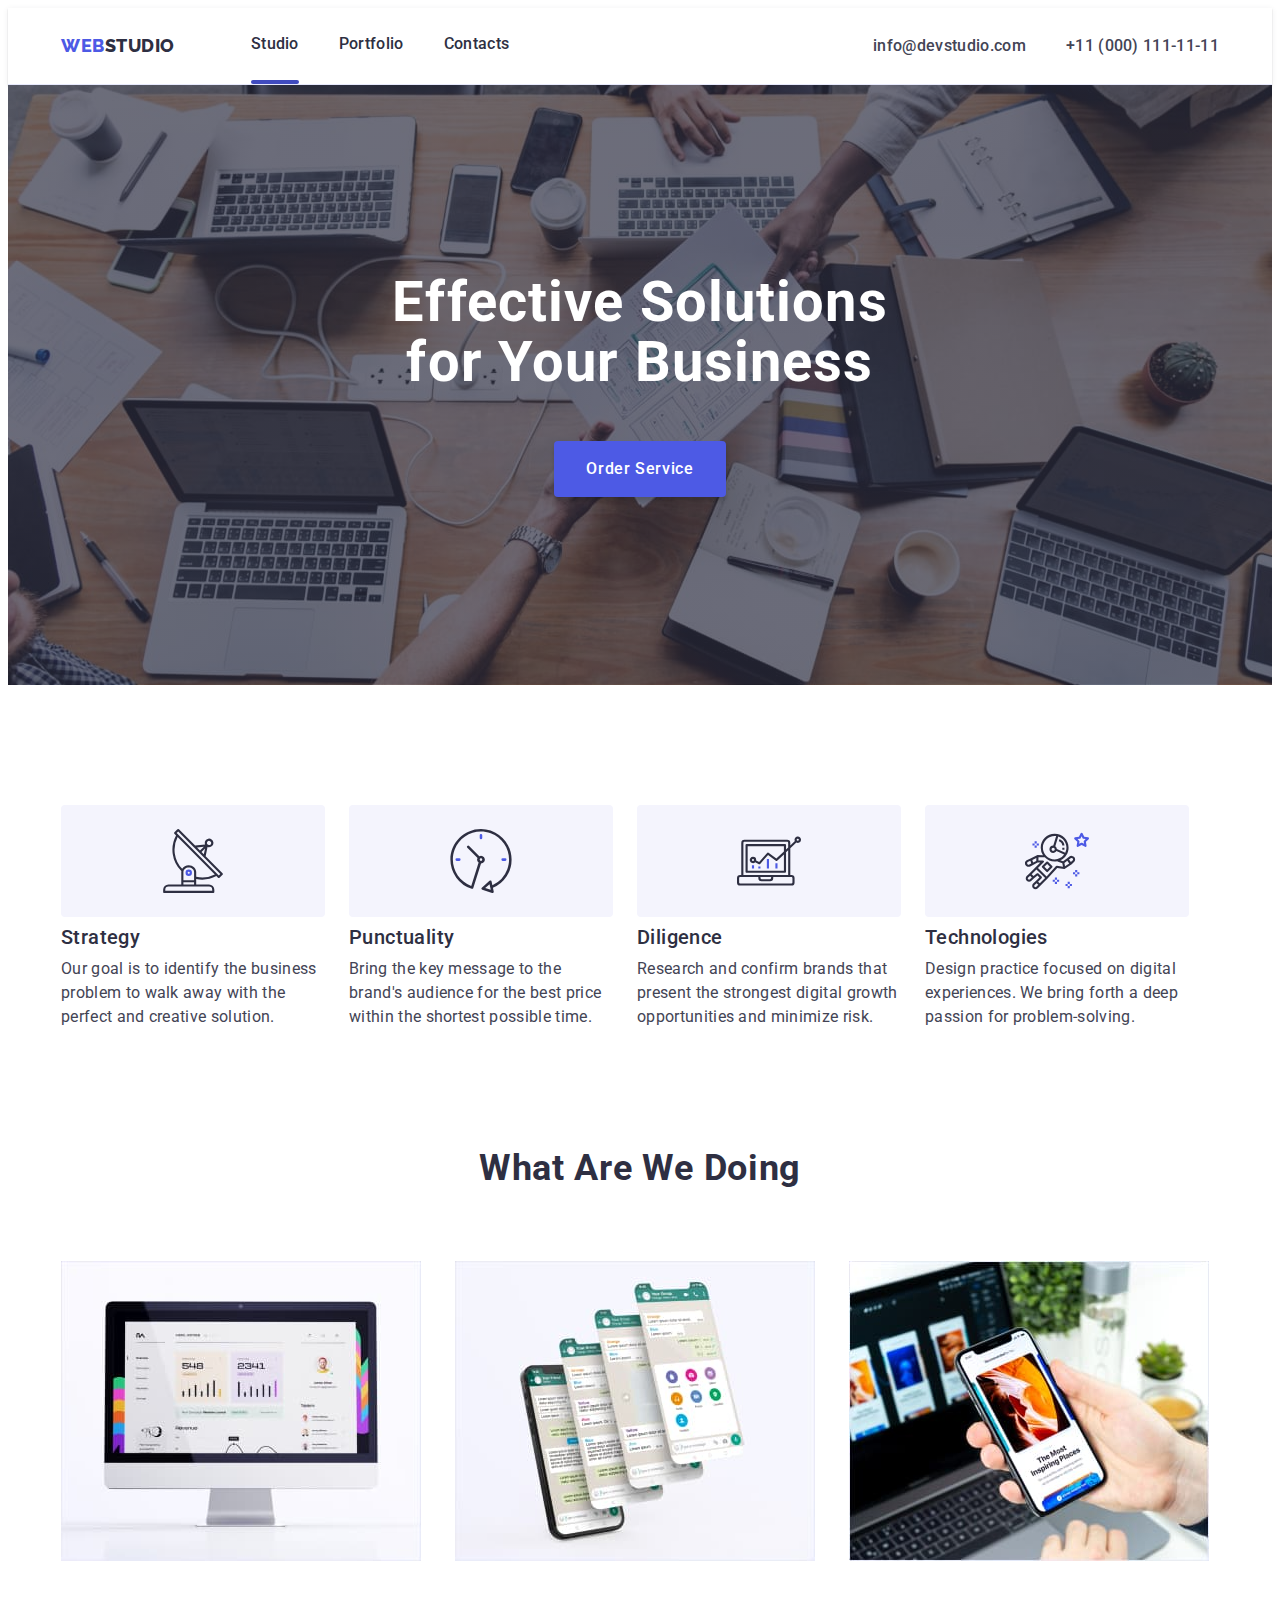
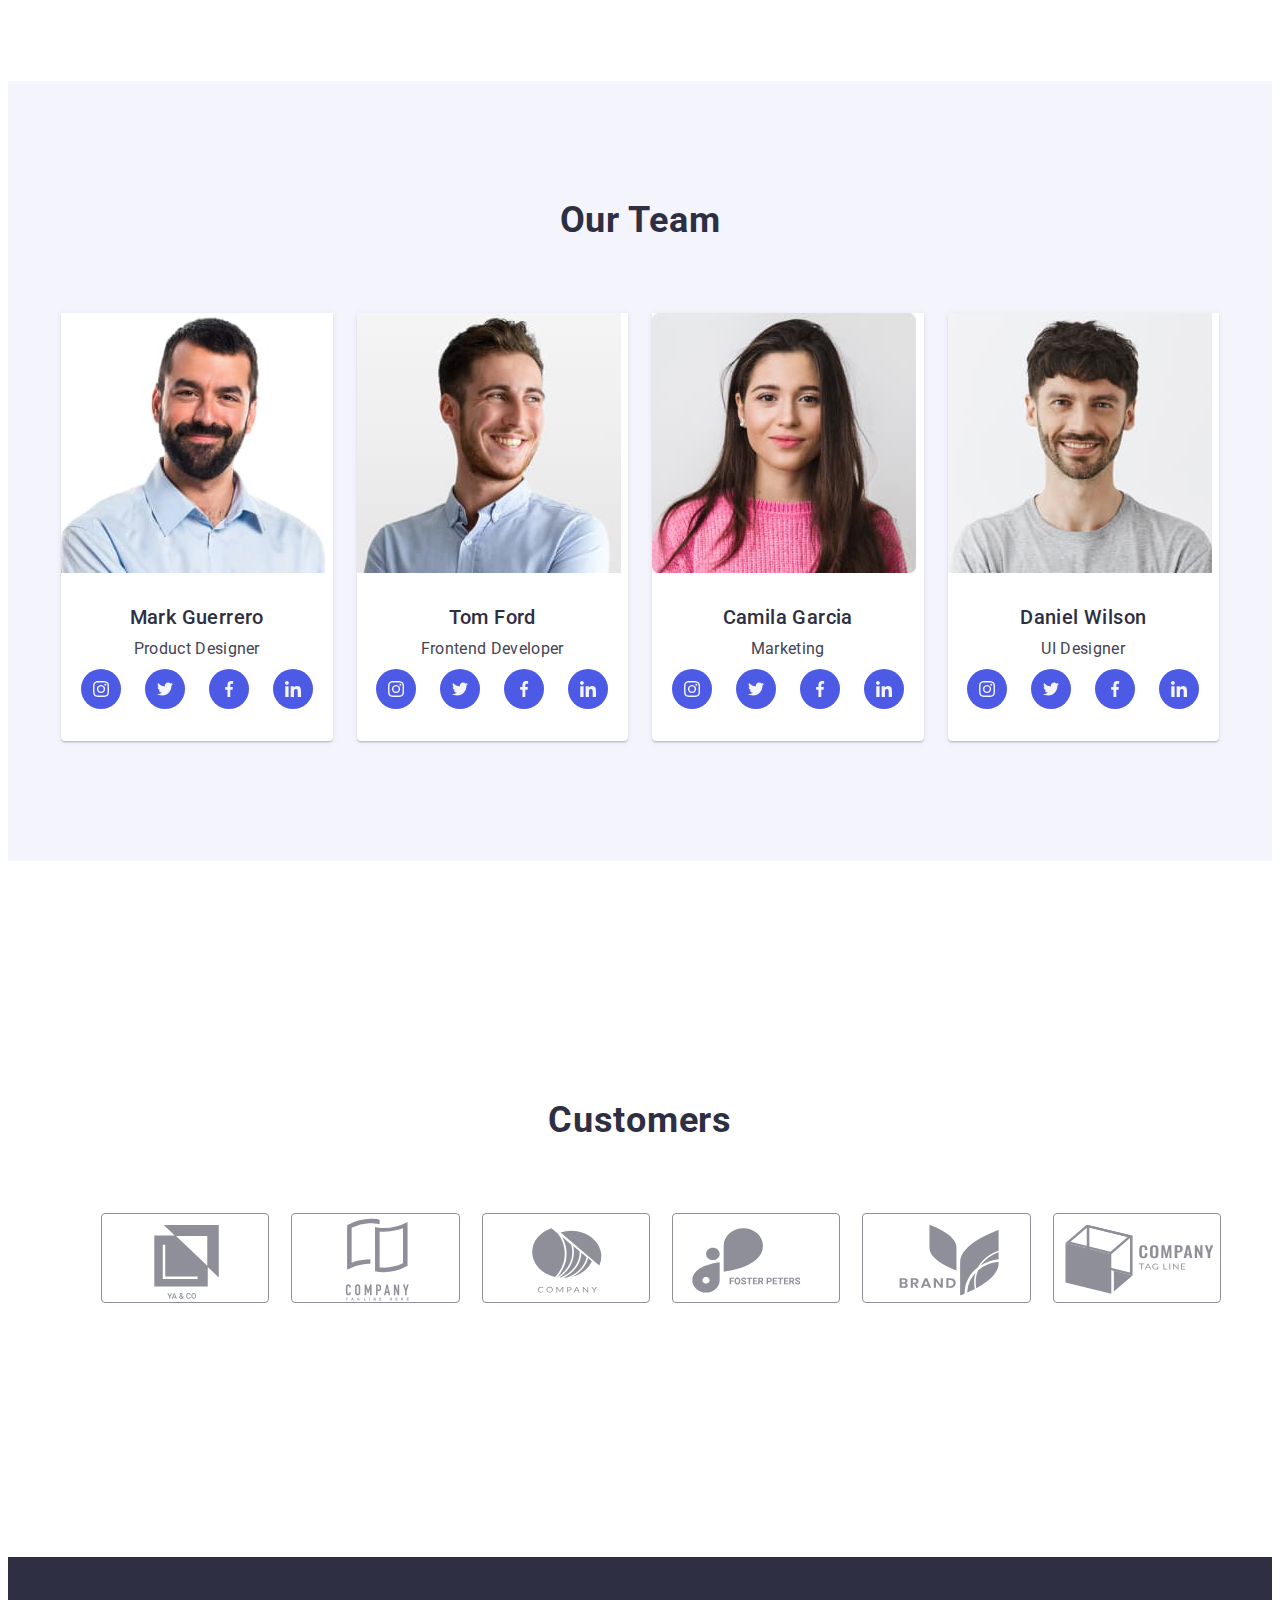
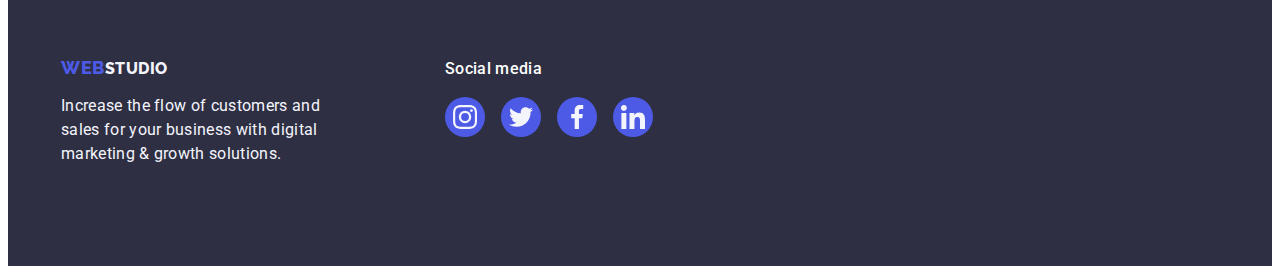
==== index.html @ a9f85f81 "правки н портфоліо" ====
<!DOCTYPE html>
<html lang="en">
<!--Шапка сайту-->

<head>
  <meta charset="UTF-8">
  <meta name="viewport" content="width=device-width, initial-scale=1.0">
  <title>WebStudio</title>
  <link rel="preconnect" href="https://fonts.googleapis.com">
  <link rel="preconnect" href="https://fonts.gstatic.com" crossorigin>
  <link href="https://fonts.googleapis.com/css2?family=Raleway:wght@800&family=Roboto:wght@400;500;700;900&display=swap"
    rel="stylesheet">
  <link rel="stylesheet" href="https://cdnjs.cloudflare.com/ajax/libs/modern-normalize/2.0.0/modern-normalize.min.css"
    integrity="sha512-4xo8blKMVCiXpTaLzQSLSw3KFOVPWhm/TRtuPVc4WG6kUgjH6J03IBuG7JZPkcWMxJ5huwaBpOpnwYElP/m6wg=="
    crossorigin="anonymous" referrerpolicy="no-referrer" />
  <link rel="stylesheet" type="text/css" href="./css/styles.css">


</head>



<body>

  <header class="header">
    <!--Навігаційна панель-->
    <div class="header-div container">
      <nav class="nav link">
        <a href="./index.html" class="weblogo link">Web<span class="lstudio">Studio</span> </a>
        <ul class="header-ul list">

          <li class="studio"> <a href="./index.html" class="li-style studio-a link">Studio </a></li>
          <li class=""> <a href="./portfolio.html" class="li-style portfolio-a link"> Portfolio </a></li>
          <li class=""> <a href="" class="li-style contacts-a link"> Contacts </a></li>

        </ul>
      </nav>
      <!--Контакти-->

      <address class="address">
        <ul class="address-ul list">
          <li class="color"><a href="mailto:info@devstudio.com" class="li-style  link color">info@devstudio.com</a></li>
          <li class="color"><a href="tel:+110001111111" class="li-style link color">+11 (000) 111-11-11</a></li>

        </ul>
      </address>
    </div>
  </header>


  <!--Оснавнй контент-->
  <main>
    <!--Заголовак-->
    <section class="section-one">
      <div class="section-one-div container">
        <h1 class="section-h">Effective Solutions
          for Your Business</h1>

        <button type="button" class="botton-one" data-modal-open> Order Service</button>
      </div>
    </section>
    <!--Основна інфорація-->



    <section class="strategy">
      <div class="strategy-div container">
        <h2 class="visually-hidden">Hallo World</h2>
        <ul class="strategy-ul list">
          <li class="strategy-li">
            <div class="icon-strategy"><svg class="icon" width="64" height="64">
                <use href="./images/icons.svg#icon-antenna"></use>
              </svg></div>
            <h3 class="strategy-title">Strategy</h3>

            <p class="index-par">Our goal is to identify the business
              problem to walk away with the perfect and creative solution.</p>
          </li>

          <li class="strategy-li">
            <div class="icon-strategy"><svg class="icon" width="64" height="64">
                <use href="./images/icons.svg#icon-clock"> </use>
              </svg></div>
            <h3 class="strategy-title">Punctuality</h3>
            <p class="index-par"> Bring the key message to the brand's audience for the best price within the shortest
              possible
              time.</p>
          </li>

          <li class="strategy-li">
            <div class="icon-strategy"><svg class="icon" width="64" height="64">
                <use href="./images/icons.svg#icon-diagram"> </use>
              </svg></div>
            <h3 class="strategy-title">Diligence</h3>
            <p class="index-par">Research and confirm brands that present the strongest digital growth opportunities and
              minimize risk.</p>
          </li>

          <li class="strategy-li">
            <div class="icon-strategy"><svg class="icon" width="64" height="64">
                <use href="./images/icons.svg#icon-astronaut"> </use>
              </svg></div>
            <h3 class="strategy-title">Technologies</h3>
            <p class="index-par">Design practice focused on digital experiences. We bring forth a deep passion for
              problem-solving.</p>
          </li>
        </ul>
      </div>
    </section>

    <!--Фото-->
    <section class="section-photo">
      <div class="section-photo-div container">
        <h2 class="title-two">What are we doing</h2>
        <ul class="section-photo-ul list">
          <li class="section-photo-li"><img src="./images/main/main1.jpg" alt="Monitor" width="360"></li>

          <li class="section-photo-li"><img src="./images/main/main.2.jpg" alt="Messenger on the phone screen"
              width="360"></li>
          <li class="section-photo-li"><img src="./images/main/main3.jpg" alt="Iphone x" width="360"></li>
        </ul>
      </div>
    </section>

    <!--Команда-->
    <section class="our-team">
      <div class="our-team-div container">
        <h2 class="title-two">Our Team</h2>
        <ul class="our-team-ul list">
          <li class="index-list"> <img src="./images/our_team/1.jpg" alt="Mark Guerrero" width="264">
            <div class="team-div">
              <h3 class="team-title">Mark Guerrero</h3>
              <p class="team-par">Product Designer</p>
              <ul class="icon-ul ">
                <li class="list icon-li"><a href="" class="link icon-social-team"><svg class="icon-team" width="16"
                      height="16">
                      <use href="./images/icons.svg#icon-instagram"></use>


                    </svg></a></li>
                <li class="list icon-li"><a href="" class="link icon-social-team"><svg class="icon-team" width="16"
                      height="16">
                      <use href="./images/icons.svg#icon-twitter"></use>


                    </svg></a></li>
                <li class="list icon-li"> <a href="" class="link icon-social-team"><svg class="icon-team" width="16"
                      height="16">
                      <use href="./images/icons.svg#icon-facebook"></use>


                    </svg></a></li>
                <li class="list icon-li"> <a href="" class="link icon-social-team"><svg class="icon-team" width="16"
                      height="16">
                      <use href="./images/icons.svg#icon-linkedin"></use>


                    </svg></a></li>
              </ul>
            </div>
          </li>

          <li class="index-list">
            <img src="./images/our_team/2.jpg" alt="Tom Ford" width="264">
            <div class="team-div">
              <h3 class="team-title">Tom Ford</h3>
              <p class="team-par">Frontend Developer</p>
              <ul class="icon-ul">
                <li class="list icon-li"><a href="" class="link icon-social-team"><svg class="icon-team" width="16"
                      height="16">
                      <use href="./images/icons.svg#icon-instagram"></use>


                    </svg></a></li>
                <li class="list icon-li"><a href="" class="link icon-social-team"><svg class="icon-team" width="16"
                      height="16">
                      <use href="./images/icons.svg#icon-twitter"></use>


                    </svg></a></li>
                <li class="list icon-li"> <a href="" class="link icon-social-team"><svg class="icon-team" width="16"
                      height="16">
                      <use href="./images/icons.svg#icon-facebook"></use>


                    </svg></a></li>
                <li class="list icon-li"> <a href="" class="link icon-social-team"><svg class="icon-team" width="16"
                      height="16">
                      <use href="./images/icons.svg#icon-linkedin"></use>


                    </svg></a></li>

              </ul>
            </div>
          </li>


          <li class="index-list">
            <img src="./images/our_team/3.jpg" alt="Camila Garcia" width="264">
            <div class="team-div">
              <h3 class="team-title">Camila Garcia</h3>
              <p class="team-par">Marketing</p>
              <ul class="icon-ul">
                <li class="list icon-li"><a href="" class="link icon-social-team"><svg class="icon-team" width="16"
                      height="16">
                      <use href="./images/icons.svg#icon-instagram"></use>


                    </svg></a></li>
                <li class="list icon-li"><a href="" class="link icon-social-team"><svg class="icon-team" width="16"
                      height="16">
                      <use href="./images/icons.svg#icon-twitter"></use>


                    </svg></a></li>
                <li class="list icon-li"> <a href="" class="link icon-social-team"><svg class="icon-team" width="16"
                      height="16">
                      <use href="./images/icons.svg#icon-facebook"></use>


                    </svg></a></li>
                <li class="list icon-li"> <a href="" class="link icon-social-team"><svg class="icon-team" width="16"
                      height="16">
                      <use href="./images/icons.svg#icon-linkedin"></use>


                    </svg></a></li>
              </ul>
            </div>
          </li>

          <li class="index-list">
            <img src="./images/our_team/4.jpg" alt="Daniel Wilson" width="264">
            <div class="team-div">
              <h3 class="team-title">Daniel Wilson</h3>
              <p class="team-par">UI Designer</p>
              <ul class="icon-ul">
                <li class="list icon-li"><a href="" class="link icon-social-team"><svg class="icon-team" width="16"
                      height="16">
                      <use href="./images/icons.svg#icon-instagram"></use>


                    </svg></a></li>
                <li class="list icon-li"><a href="" class="link icon-social-team"><svg class="icon-team" width="16"
                      height="16">
                      <use href="./images/icons.svg#icon-twitter"></use>


                    </svg></a></li>
                <li class="list icon-li"> <a href="" class="link icon-social-team"><svg class="icon-team" width="16"
                      height="16">
                      <use href="./images/icons.svg#icon-facebook"></use>


                    </svg></a></li>
                <li class="list icon-li"> <a href="" class="link icon-social-team"><svg class="icon-team" width="16"
                      height="16">
                      <use href="./images/icons.svg#icon-linkedin"></use>


                    </svg></a></li>
              </ul>
            </div>
          </li>
        </ul>
      </div>
    </section>

    <section class="section-five">
      <div class="container">
        <h2 class="customers">Customers</h2>
        <ul class="company-ul">
          <li class="list company-li"><a href="" class="link company-a"><svg class="icon-company" width=104px;
                height=56px;>
                <use href="./images/icons.svg#icon-Logo"></use>
              </svg></a></li>
          <li class="list company-li"><a href="" class="link company-a"><svg class="icon-company" width=104px;
                height=56px;>
                <use href="./images/icons.svg#icon-Logo-one"></use>
              </svg></a></li>

          <li class="list company-li"><a href="" class="link company-a"><svg class="icon-company" width=104px;
                height=56px;>
                <use href="./images/icons.svg#icon-Logo-two"></use>
              </svg></a></li>

          <li class="list company-li"><a href="" class="link company-a"><svg class="icon-company" width=104px;
                height=56px;>
                <use href="./images/icons.svg#icon-Logo-thee"></use>
              </svg></a></li>

          <li class="list company-li"><a href="" class="link company-a"><svg class="icon-company" width=104px;
                height=56px;>
                <use href="./images/icons.svg#icon-Logo-fo"></use>
              </svg></a></li>

          <li class="list company-li"><a href="" class="link company-a"><svg class="icon-company" width=104px;
                height=56px;>
                <use href="./images/icons.svg#icon-Logo-fa"></use>
              </svg></a></li>

        </ul>
      </div>
    </section>

  </main>

  <!--Підвал-->
  <footer class="footer">
    <div class="container footer-container">

      <div class="footer-div">
        <a href="./index.html" class="weblogo-f link">Web<span class="lstudio-footer">Studio</span> </a>
        <p class="footer-p">Increase the flow of customers and sales for your business with digital marketing & growth
          solutions.</p>
      </div>
      <div class="madia-div">
        <p class="media">Social media</p>
        <ul class="icon-f-ul">
          <li class="list icon-f-li"><a href="" class="link icon-social"><svg class="icon-footer" width="24"
                height="24">
                <use href="./images/icons.svg#icon-instagram"></use>


              </svg></a></li>
          <li class="list icon-f-li"><a href="" class="link icon-social"><svg class="icon-footer" width="24"
                height="24">
                <use href="./images/icons.svg#icon-twitter"></use>


              </svg></a></li>
          <li class="list icon-f-li"> <a href="" class="link icon-social"><svg class="icon-footer" width="24"
                height="24">
                <use href="./images/icons.svg#icon-facebook"></use>


              </svg></a></li>
          <li class="list icon-f-li"> <a href="" class="link icon-social"><svg class="icon-footer" width="24"
                height="24">
                <use href="./images/icons.svg#icon-linkedin"></use>


              </svg></a></li>
        </ul>
      </div>

    </div>



  </footer>
  <div class="backdrop is-hidden" data-modal>
    <div class="modal">
      <button data-modal-close class="close" type="button"><svg class="icon" width="8" height="8">
          <use href="./images/icons.svg#icon-close"></use>


        </svg> </button>
    </div>
  </div>
























  <script src="./js/modal.js"></script>

</body>

</html>
---- css/styles.css ----
:root {
  --active-color: #404bbf;
  --hover-color: #404bbf;
  --p-font-size: 16px;
  --h2-font-size: 36px;
  --color-fon: #2e2f42;
  --p-color: #434455;
  --footer-p-color: #f4f4fd;
  --button-color: #4d5ae5;
  --background-color-body: #ffffff;
  --link-color: #8e8f99;
}
h1,
h2,
h3,
h4,
h5,
h6,
p {
  margin: 0;
  padding: 0;
}
img {
  display: block;
}
body {
  font-family: "Roboto", sans-serif;
  color: #434455;
  background-color: #ffffff;
}
.container {
  max-width: 1158px;
  width: 100%;
  margin: 0 auto;

  padding: 0 15px;
}

.lstudio {
  color: var(--color-fon);
  font-size: 18px;
}
.lstudio-footer {
  color: #f4f4fd;
  font-size: 16px;
}
.weblogo-f {
  color: var(--button-color);
  font-size: 18px;
  font-family: "Raleway", sans-serif;
  font-weight: 800;
  line-height: 1.17;
  letter-spacing: 0.03em;
  text-transform: uppercase;
  text-decoration: none;

  margin: 0;
}
.weblogo {
  color: var(--button-color);
  font-size: 18px;
  font-weight: 800;
  line-height: 1.17;
  letter-spacing: 0.03em;
  text-transform: uppercase;
  text-decoration: none;
  margin-right: 76px;
  font-family: "Raleway", sans-serif;
  padding: 24px 0;
}
/*-------------------------HEADER------------------------*/
.header {
  box-shadow: 0px 2px 1px rgba(46, 47, 66, 0.08),
    0px 1px 1px rgba(46, 47, 66, 0.16), 0px 1px 6px rgba(46, 47, 66, 0.08);
  border-bottom: 1px solid #e7e9fc;
}

.header-div {
  display: flex;
  align-items: center;
}

.nav a {
  padding: 24px 0 24px;
  display: block;
}
.nav {
  display: flex;
  flex-grow: 1;
  align-items: center;
}

.header-ul {
  display: flex;
  gap: 40px;
}
.address-ul {
  display: flex;
  align-items: center;
  gap: 40px;
}
.contakts::after {
  content: "";
  width: 100%;
  border-radius: 2px;
  display: block;
  height: 4px;
  background-color: #404bbf;
}
.portfolio::after {
  content: "";
  width: 100%;
  border-radius: 2px;
  display: block;
  height: 4px;
  background-color: #404bbf;
}
.studio::after {
  bottom: -1px;
  content: "";
  border-radius: 2px;
  display: block;
  height: 4px;

  background-color: #404bbf;
}

.studio-a {
  position: relative;
  color: #404bbf;
}

.link {
  text-decoration: none;
}
.li-style:hover,
.li-style:focus {
  transition-timing-function: cubic-bezier(0.4, 0, 0.2, 1);
  transition-duration: 250ms;
  color: #404bbf;
}

.list {
  margin: 0;
  padding: 0;
  list-style: none;
}
.li-style {
  font-weight: 500;
  font-size: 16px;
  line-height: 1.5;
  letter-spacing: 0.02em;
  color: var(--color-fon);
}
/*------------------section-one--------------------------*/

.section-one {
  padding-top: 188px;
  padding-bottom: 188px;
  background-color: var(--color-fon);
  background-image: linear-gradient(
      rgba(46, 47, 66, 0.7),
      rgba(46, 47, 66, 0.7)
    ),
    url(../images/hero-bg.jpg);
  max-width: 1440px;
  background-repeat: no-repeat;
  background-position: center;
  background-size: cover;
  margin: 0 auto;
}

.section-h {
  max-width: 496px;
  flex-direction: column;
  flex-shrink: 0;
  color: var(--white, #fff);

  margin: 0 auto;
}

.section-h {
  font-size: 56px;
  line-height: 1.07;
  text-align: center;
  letter-spacing: 0.02em;
}
.botton-one {
  transition: background-color 250ms cubic-bezier(0.4, 0, 0.2, 1);
  display: block;
  min-width: 169px;
  padding: 16px 32px;
  align-items: center;
  gap: 10px;
  border-radius: 4px;
  box-shadow: 0px 4px 4px 0px rgba(0, 0, 0, 0.15);
  background-color: #4d5ae5;
  font-family: "Roboto", sans-serif;
  font-weight: 500;
  font-size: 16px;
  line-height: 1.5;
  letter-spacing: 0.04em;
  color: #ffffff;
  cursor: pointer;
  margin: 0 auto;
  margin-top: 48px;
  height: 56px;
  border: none;
}
.botton-one:focus {
  transition-timing-function: cubic-bezier(0.4, 0, 0.2, 1);
  transition-duration: 250ms;
  background-color: #404bbf;
}
.botton-one:hover {
  transition-timing-function: cubic-bezier(0.4, 0, 0.2, 1);
  transition-duration: 250ms;
  background-color: #404bbf;
}
.title,
.projekt-title,
.team-title,
.strategy-title {
  font-weight: 500;
  font-size: 20px;
  line-height: 1.2;
  letter-spacing: 0.02em;
  color: var(--color-fon);
}
.par,
.team-par,
.index-par,
.projekt-par {
  font-weight: 400;
  font-size: 16px;

  line-height: 1.5;
  letter-spacing: 0.02em;
  color: var(--p-color);
}
.title-two {
  font-size: 36px;
  line-height: 1.11;
  text-align: center;
  letter-spacing: 0.02em;
  text-transform: capitalize;
  color: var(--color-fon);
}
.address {
  font-style: normal;
}
.our-team {
  background-color: #f4f4fd;
}

.footer {
  background-color: var(--color-fon);
}
.footer-p {
  line-height: 1.5;
  color: var(--footer-p-color);
  letter-spacing: 0.02em;
}

.all {
  transition: color 250ms cubic-bezier(0.4, 0, 0.2, 1),
    background-color 250ms cubic-bezier(0.4, 0, 0.2, 1),
    border-color 250ms cubic-bezier(0.4, 0, 0.2, 1),
    box-shadow 250ms cubic-bezier(0.4, 0, 0.2, 1);
  transition-timing-function: cubic-bezier(0.4, 0, 0.2, 1);
  transition-duration: 250ms;
  font-family: "Roboto", sans-serif;
  font-weight: 500;
  font-size: 16px;
  line-height: 1.5;
  letter-spacing: 0.04em;
  color: var(--button-color);
  background-color: var(--footer-p-color);
  cursor: pointer;
  border-radius: 4px;
  padding: 12px 24px;
  border: 1px solid #e7e9fc;
  background: #f4f4fd;
}
.all:hover {
  box-shadow: 0px 3px 1px rgba(0, 0, 0, 0.1), 0px 2px 1px rgba(0, 0, 0, 0.08),
    0px 2px 2px rgba(0, 0, 0, 0.12);
  transition-timing-function: cubic-bezier(0.4, 0, 0.2, 1);
  transition-duration: 250ms;
  color: #ffffff;
  background-color: #404bbf;
  border: 1px solid transparent;
}
.all:focus {
  box-shadow: 0px 3px 1px rgba(0, 0, 0, 0.1), 0px 2px 1px rgba(0, 0, 0, 0.08),
    0px 2px 2px rgba(0, 0, 0, 0.12);
  transition-timing-function: cubic-bezier(0.4, 0, 0.2, 1);
  transition-duration: 250ms;
  color: #ffffff;
  background-color: #404bbf;
  border: 1px solid transparent;
}
.index-list {
  background-color: #ffffff;
}
.portfolio-list {
  color: var(--color-fon);
}
.color {
  color: var(--p-color);
}
/*-------------------------section-two----------------------------*/
.strategy {
  padding-top: 120px;
  padding-bottom: 120px;
}
.strategy-div {
  margin: 0 auto;
  display: flex;
}
.visually-hidden {
  position: absolute;
  width: 1px;
  height: 1px;
  margin: -1px;
  border: 0;
  padding: 0;
  white-space: nowrap;
  clip-path: inset(100%);
  clip: rect(0 0 0 0);
  overflow: hidden;
}
.strategy-ul {
  gap: 24px;
  padding: 0;
  display: flex;
}
.strategy-ul h3 {
  margin-bottom: 8px;
}
.strategy-title {
  margin-top: 8px;
}
.strategy-ul p {
  width: 264px;
}

.icon-strategy {
  margin-bottom: 8px;
  justify-content: center;
  align-items: center;
  display: flex;

  width: 264px;
  height: 112px;
  flex-shrink: 0;
  border-radius: 4px;
  background: #f4f4fd;
}
.strategy-li {
  width: calc((100% - 72px) / 4);
}
/*------------------------section-photo----------------------*/
.section-photo-div {
  margin: 0 auto;
}
.title-two {
  margin-bottom: 72px;
}
.section-photo {
  padding-bottom: 120px;
}

.section-photo-li {
  width: calc((100% - 48px) / 3);
}
.section-photo-ul {
  padding: 0;
  display: flex;

  gap: 24px;
}
/*------------------------our-team----------------------*/
.our-team {
  padding: 120px 0;
}

.our-team-ul {
  padding: 0;
  display: flex;

  gap: 24px;
}
.team-div {
  padding: 32px 0;
}
.index-list {
  width: calc((100% - 72px) / 4);
  border-radius: 0px 0px 4px 4px;
  background: var(--background-color-body);
  box-shadow: 0px 2px 1px 0px rgba(46, 47, 66, 0.08),
    0px 1px 1px 0px rgba(46, 47, 66, 0.16),
    0px 1px 6px 0px rgba(46, 47, 66, 0.08);
}
.team-title {
  text-align: center;
  margin-bottom: 8px;
}
.team-par {
  padding-bottom: 8px;
  text-align: center;
}

.icon-social-team {
  transition: background-color 250ms cubic-bezier(0.4, 0, 0.2, 1);
  display: flex;
  width: 40px;
  height: 40px;
  background-color: #4d5ae5;
  border-radius: 50%;
  justify-content: center;
  align-items: center;
}
.icon-team {
  fill: currentColor;
  fill: #f4f4fd;
}

.icon-social-team:is(:hover, :focus) {
  transition-timing-function: cubic-bezier(0.4, 0, 0.2, 1);
  transition-duration: 250ms;
  background-color: #404bbf;
}
.icon-ul {
  padding-left: 0;

  gap: 24px;
  display: flex;
  justify-content: center;
  align-items: center;
}
.section-five {
  padding: 120px 0 120px;
}
.customers {
  margin-bottom: 72px;
}
.company-li {
  width: calc((100% - 120px) / 6);
  border-radius: 4px;
  height: 88px;
}
.company-a {
  transition: border-color 250ms cubic-bezier(0.4, 0, 0.2, 1),
    color 250ms cubic-bezier(0.4, 0, 0.2, 1);
  border: 1px solid #8e8f99;

  width: 100%;
  height: 100%;
  border-radius: 4px;
  display: flex;
  align-items: center;
  justify-content: center;
  color: var(--link-color);
}
.company-a:is(:hover, :focus) {
  color: #404bbf;
  border-color: var(--hover-color);
  transition-timing-function: cubic-bezier(0.4, 0, 0.2, 1);
  transition-duration: 250ms;
}
.icon-company:is(:hover, :focus) {
  color: #404bbf;
  transition-timing-function: cubic-bezier(0.4, 0, 0.2, 1);
  transition-duration: 250ms;
  fill: var(--hover-color);
}

.icon-company {
  fill: #8e8f99;
}
.company-ul {
  padding-bottom: 120px;
  gap: 24px;
  display: flex;
  justify-content: center;
  align-items: center;
}
.footer {
  padding: 100px 0;
}

.footer-container {
  display: flex;
  align-items: baseline;
  justify-content: start;
}
.icon-social {
  display: flex;
  width: 40px;
  height: 40px;
  background-color: #4d5ae5;
  border-radius: 50%;
  justify-content: center;
  align-items: center;
}

.media {
  margin-bottom: 16px;
  color: #fff;

  font-family: Roboto;
  font-size: 16px;
  font-style: normal;
  font-weight: 500;
  line-height: 24px;
  letter-spacing: 0.32px;
}
.footer-div {
  margin-right: 120px;
}
.footer-div a {
  display: inline-block;
  margin-bottom: 16px;
}

.footer-p {
  flex-basis: 20%;
  flex-shrink: 0;
  width: 264px;
  flex-direction: column;
}
.icon-footer {
  fill: var(--footer-p-color);
}
.icon-f-ul {
  padding: 0;
  display: flex;
  gap: 16px;
}
.icon-social:is(:hover, :focus) {
  transition-timing-function: cubic-bezier(0.4, 0, 0.2, 1);
  transition-duration: 250ms;
  background-color: #31d0aa;
}
.customers {
  margin-bottom: 72px;
  font-size: 36px;
  line-height: 1.11;
  text-align: center;
  letter-spacing: 0.02em;
  text-transform: capitalize;
  color: var(--color-fon);
  padding-top: 120px;
}
/*-----------PORTFOLIO------------*/

.botton-ul {
  margin-top: 0;
  padding-left: 0;
  display: flex;
  align-items: center;
  gap: 24px;
  justify-content: center;
  margin-bottom: 72px;
}
.portfolio-section {
  padding: 96px 0 120px 0;
}

.portfolio-list {
  width: calc((100% - 48px) / 3);
}

.projeckt-ul {
  column-gap: 24px;
  row-gap: 48px;
  display: flex;
  flex-wrap: wrap;
  padding-left: 0;
}

.portfolio-img {
  border: 1px solid #e7e9fc;
  background: #fff;
  padding: 32px 16px;
  border-top: none;
}

.projekt-title {
  margin-bottom: 8px;
}
.buttom-p {
}
.portfolio-link {
  transition: box-shadow 250ms cubic-bezier(0.4, 0, 0.2, 1);

  display: block;
}
.projekt-par-two {
  line-height: 1.5;
  letter-spacing: 0.02em;
  color: #f4f4fd;
  top: 0;
  background-color: #4d5ae5;
  position: absolute;
  transform: translateY(100%);
  height: 100%;
  padding: 40px 32px;
  transition: transform 250ms cubic-bezier(0.4, 0, 0.2, 1);
}
.img {
  position: relative;
  overflow: hidden;
}
.portfolio-link:hover .projekt-par-two {
  transform: translateY(0%);
}

.portfolio-link:is(:hover, :focus) {
  transition-timing-function: cubic-bezier(0.4, 0, 0.2, 1);
  transition-duration: 250ms;
  box-shadow: 0px 1px 6px rgba(46, 47, 66, 0.08),
    0px 1px 1px rgba(46, 47, 66, 0.16), 0px 2px 1px rgba(46, 47, 66, 0.08);
}
.backdrop {
  transition: opacity 250ms cubic-bezier(0.4, 0, 0.2, 1),
    visibility 250ms cubic-bezier(0.4, 0, 0.2, 1);
  /* display: flex; align-items: center; justify-content: center; */
  position: fixed;
  background-color: rgba(46, 47, 66, 0.4);
  width: 100%;
  height: 100%;
  top: 0;
  transition: 300ms scale 0;
}
.modal {
  transform: translate(-50%, -50%) scale(1);
  transition: transform 250ms cubic-bezier(0.4, 0, 0.2, 1);
  position: absolute;
  left: 50%;
  top: 50%;

  transition: transform 400ms linear;
  width: 408px;
  min-height: 584px;
  border-radius: 4px;
  background-color: #fcfcfc;
  box-shadow: 0px 2px 1px 0px rgba(0, 0, 0, 0.2),
    0px 1px 3px 0px rgba(0, 0, 0, 0.12), 0px 1px 1px 0px rgba(0, 0, 0, 0.14);
}
.close {
  transition: background-color 250ms cubic-bezier(0.4, 0, 0.2, 1),
    border 250ms cubic-bezier(0.4, 0, 0.2, 1);
  display: flex;
  justify-content: center;
  align-items: center;
  width: 24px;
  height: 24px;
  border: 1px solid rgba(0, 0, 0, 0.1);
  background-color: #e7e9fc;
  stroke-width: 1px;
  border-radius: 50%;
  cursor: pointer;
  border: rgba(0, 0, 0, 0.1);
  position: absolute;
  top: 24px;
  right: 24px;
}
.close:is(:hover, :focus) {
  background-color: #404bbf;
}
.icon {
  transition: fill 250ms cubic-bezier(0.4, 0, 0.2, 1);
  fill: #2e2f42;
}
.icon:is(:hover, :focus) {
  fill: #ffffff;
}
.is-hidden {
  opacity: 0;
  visibility: hidden;
  pointer-events: none;
}
.backdrop.is-hidden .modal {
  transform: translatex(50%);
}
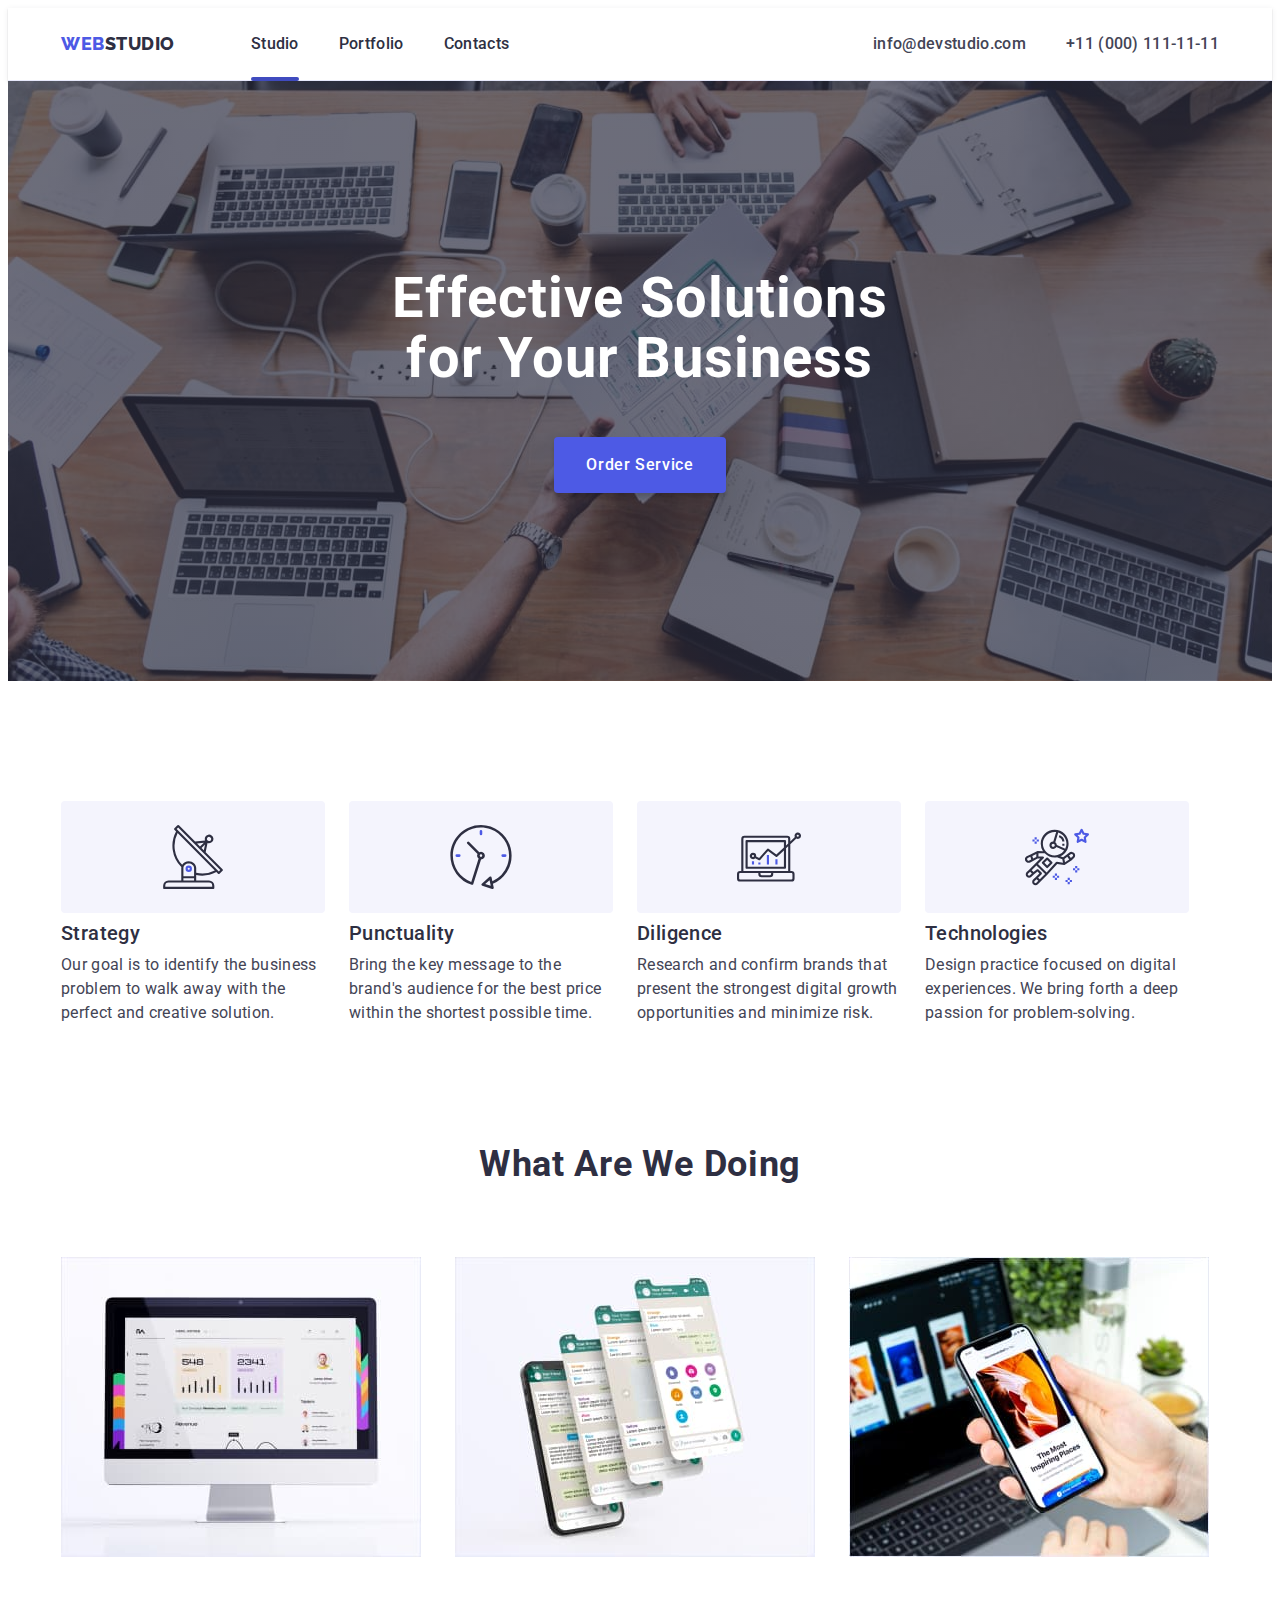
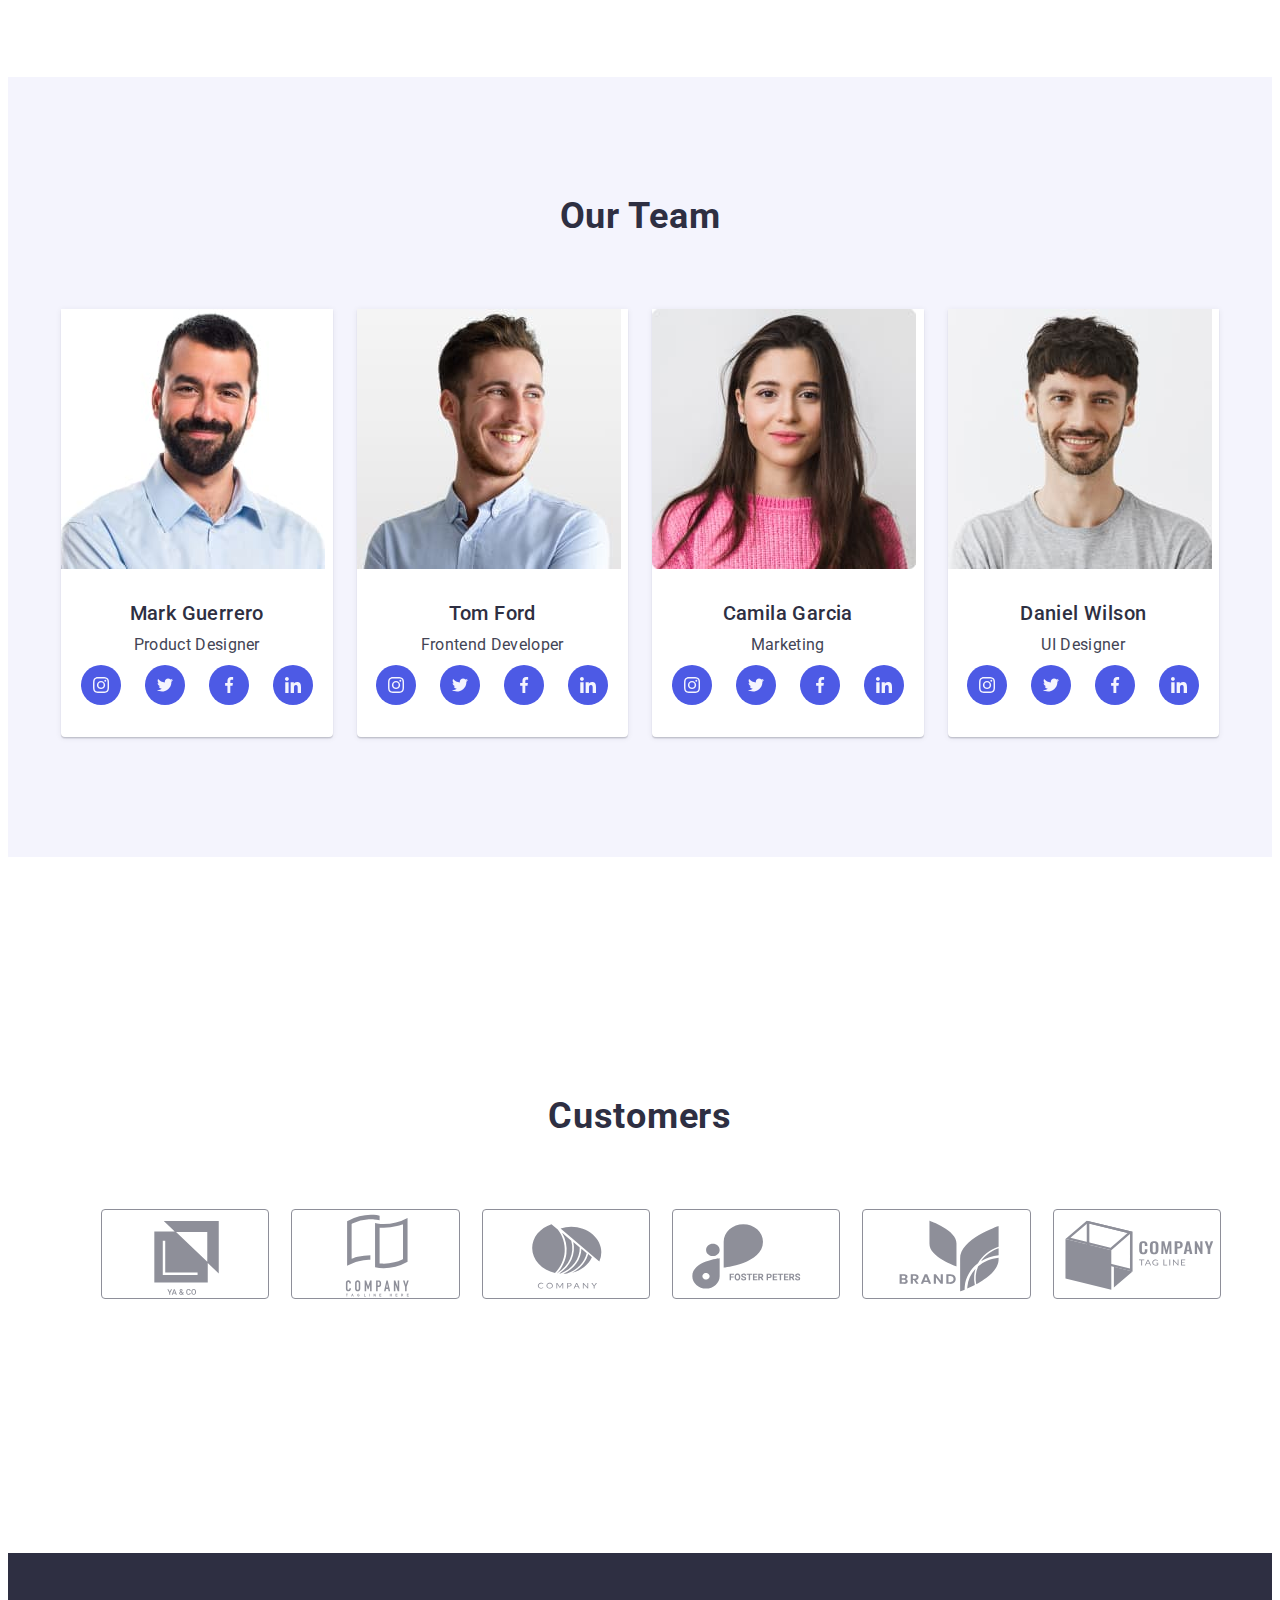
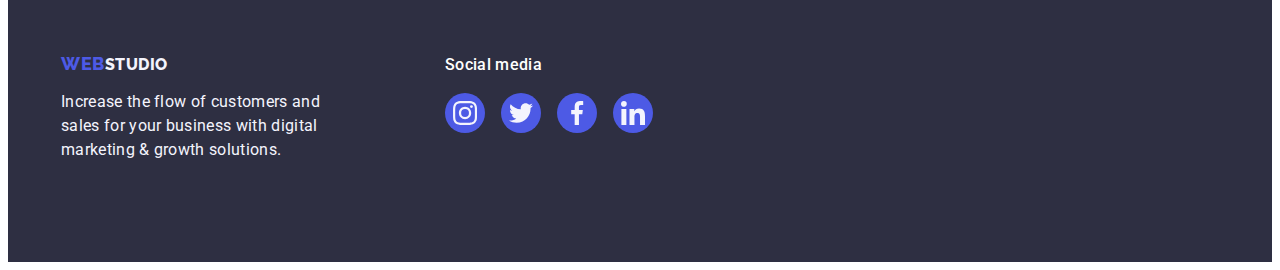
==== commit 3228c90c: "Редагування футера" ====
--- a/index.html
+++ b/index.html
@@ -29,9 +29,9 @@
         <a href="./index.html" class="weblogo link">Web<span class="lstudio">Studio</span> </a>
         <ul class="header-ul list">
 
-          <li class="studio"> <a href="./index.html" class="li-style studio-a link">Studio </a></li>
-          <li class=""> <a href="./portfolio.html" class="li-style portfolio-a link"> Portfolio </a></li>
-          <li class=""> <a href="" class="li-style contacts-a link"> Contacts </a></li>
+          <li class="menu-li"> <a href="./index.html" class="li-style studio-a link">Studio </a></li>
+          <li class="menu-li"> <a href="./portfolio.html" class="li-style  link"> Portfolio </a></li>
+          <li class="menu-li"> <a href="" class="li-style .contakts-a link"> Contacts </a></li>
 
         </ul>
       </nav>
--- a/css/styles.css
+++ b/css/styles.css
@@ -99,7 +99,8 @@
   align-items: center;
   gap: 40px;
 }
-.contakts::after {
+.contakts-a::after {
+  position: absolute;
   content: "";
   width: 100%;
   border-radius: 2px;
@@ -107,24 +108,36 @@
   height: 4px;
   background-color: #404bbf;
 }
-.portfolio::after {
-  content: "";
-  width: 100%;
-  border-radius: 2px;
-  display: block;
-  height: 4px;
-  background-color: #404bbf;
-}
-.studio::after {
+.portfolio-a::after {
+  position: absolute;
   bottom: -1px;
   content: "";
   border-radius: 2px;
   display: block;
   height: 4px;
-
-  background-color: #404bbf;
-}
-
+  width: 100%;
+  background-color: #404bbf;
+}
+.studio-a::after {
+  position: absolute;
+  bottom: -1px;
+  content: "";
+  border-radius: 2px;
+  display: block;
+  height: 4px;
+  width: 100%;
+  background-color: #404bbf;
+}
+.portfolio-a {
+  color: #404bbf;
+
+  position: relative;
+}
+.menu-li {
+}
+.contakts-a {
+  position: relative;
+}
 .studio-a {
   position: relative;
   color: #404bbf;
@@ -146,6 +159,7 @@
   list-style: none;
 }
 .li-style {
+  transition: color 250ms cubic-bezier(0.4, 0, 0.2, 1);
   font-weight: 500;
   font-size: 16px;
   line-height: 1.5;
@@ -263,10 +277,6 @@
 }
 
 .all {
-  transition: color 250ms cubic-bezier(0.4, 0, 0.2, 1),
-    background-color 250ms cubic-bezier(0.4, 0, 0.2, 1),
-    border-color 250ms cubic-bezier(0.4, 0, 0.2, 1),
-    box-shadow 250ms cubic-bezier(0.4, 0, 0.2, 1);
   transition-timing-function: cubic-bezier(0.4, 0, 0.2, 1);
   transition-duration: 250ms;
   font-family: "Roboto", sans-serif;
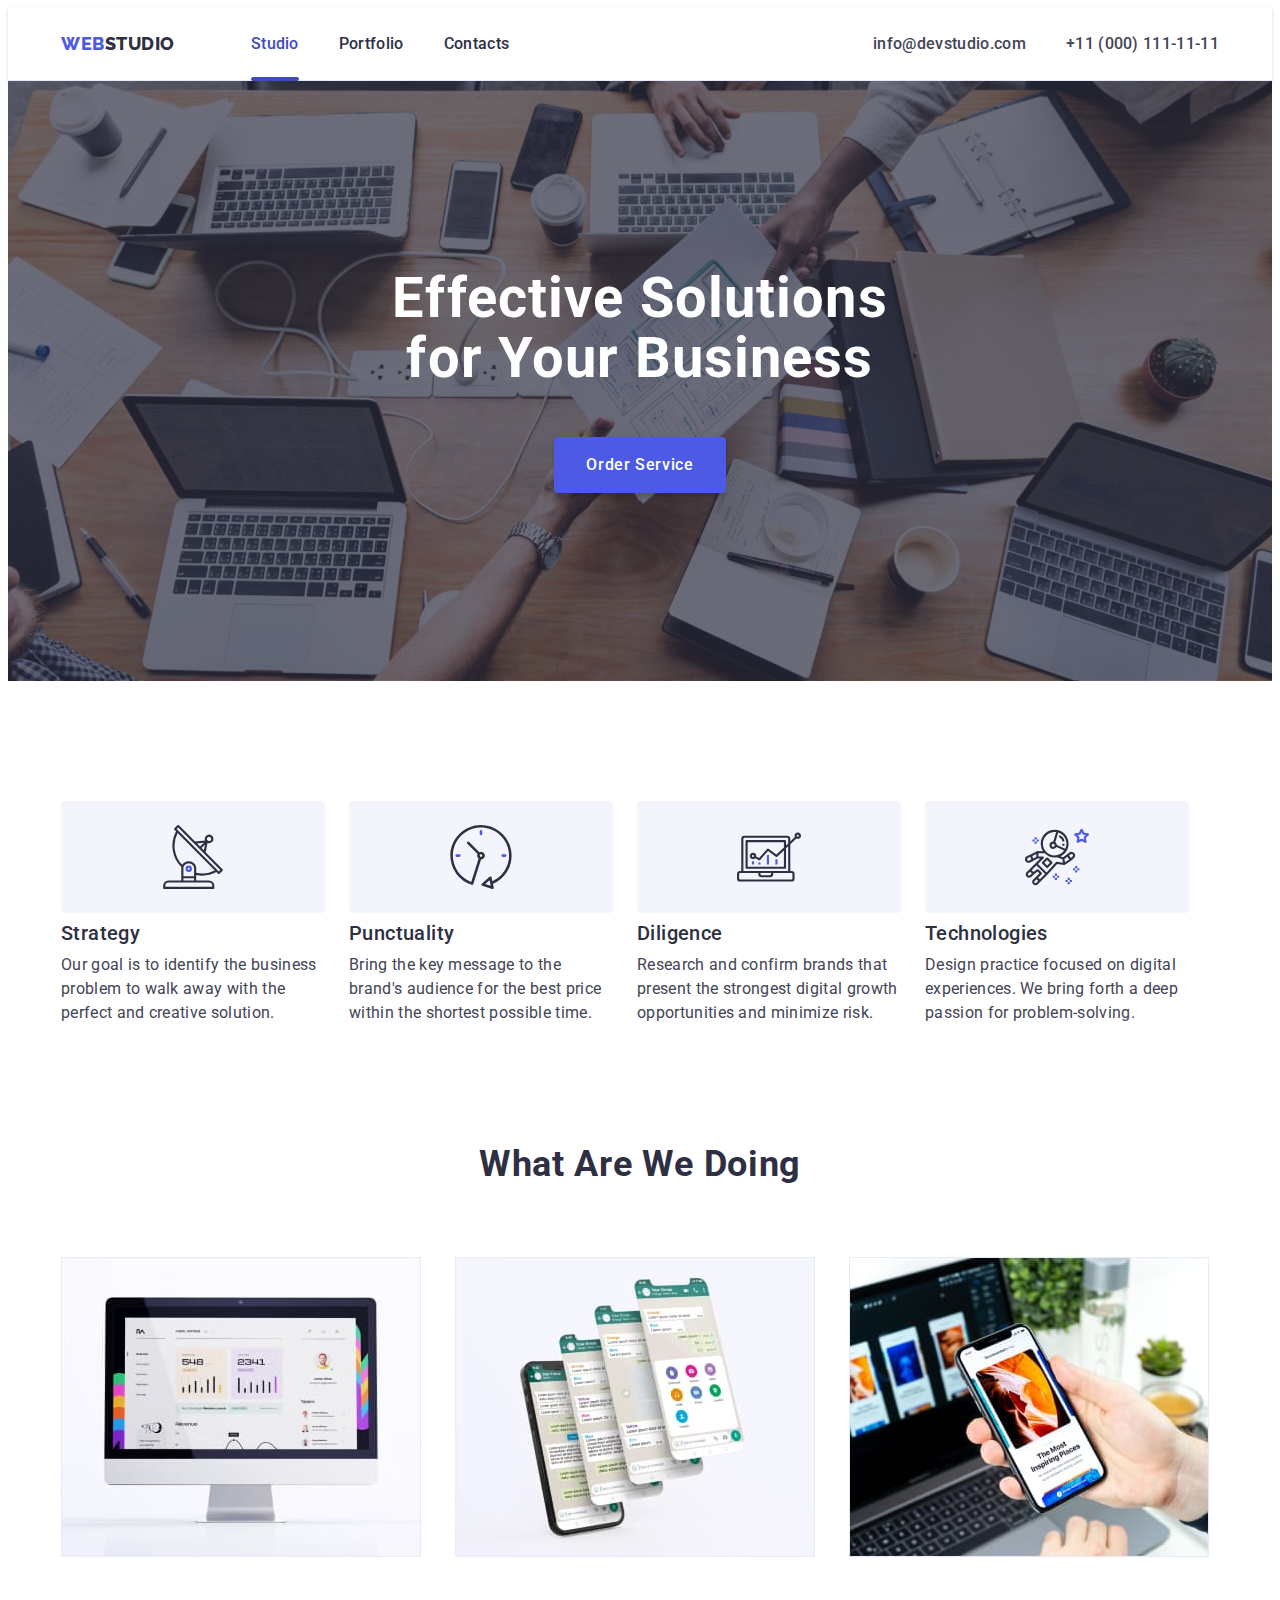
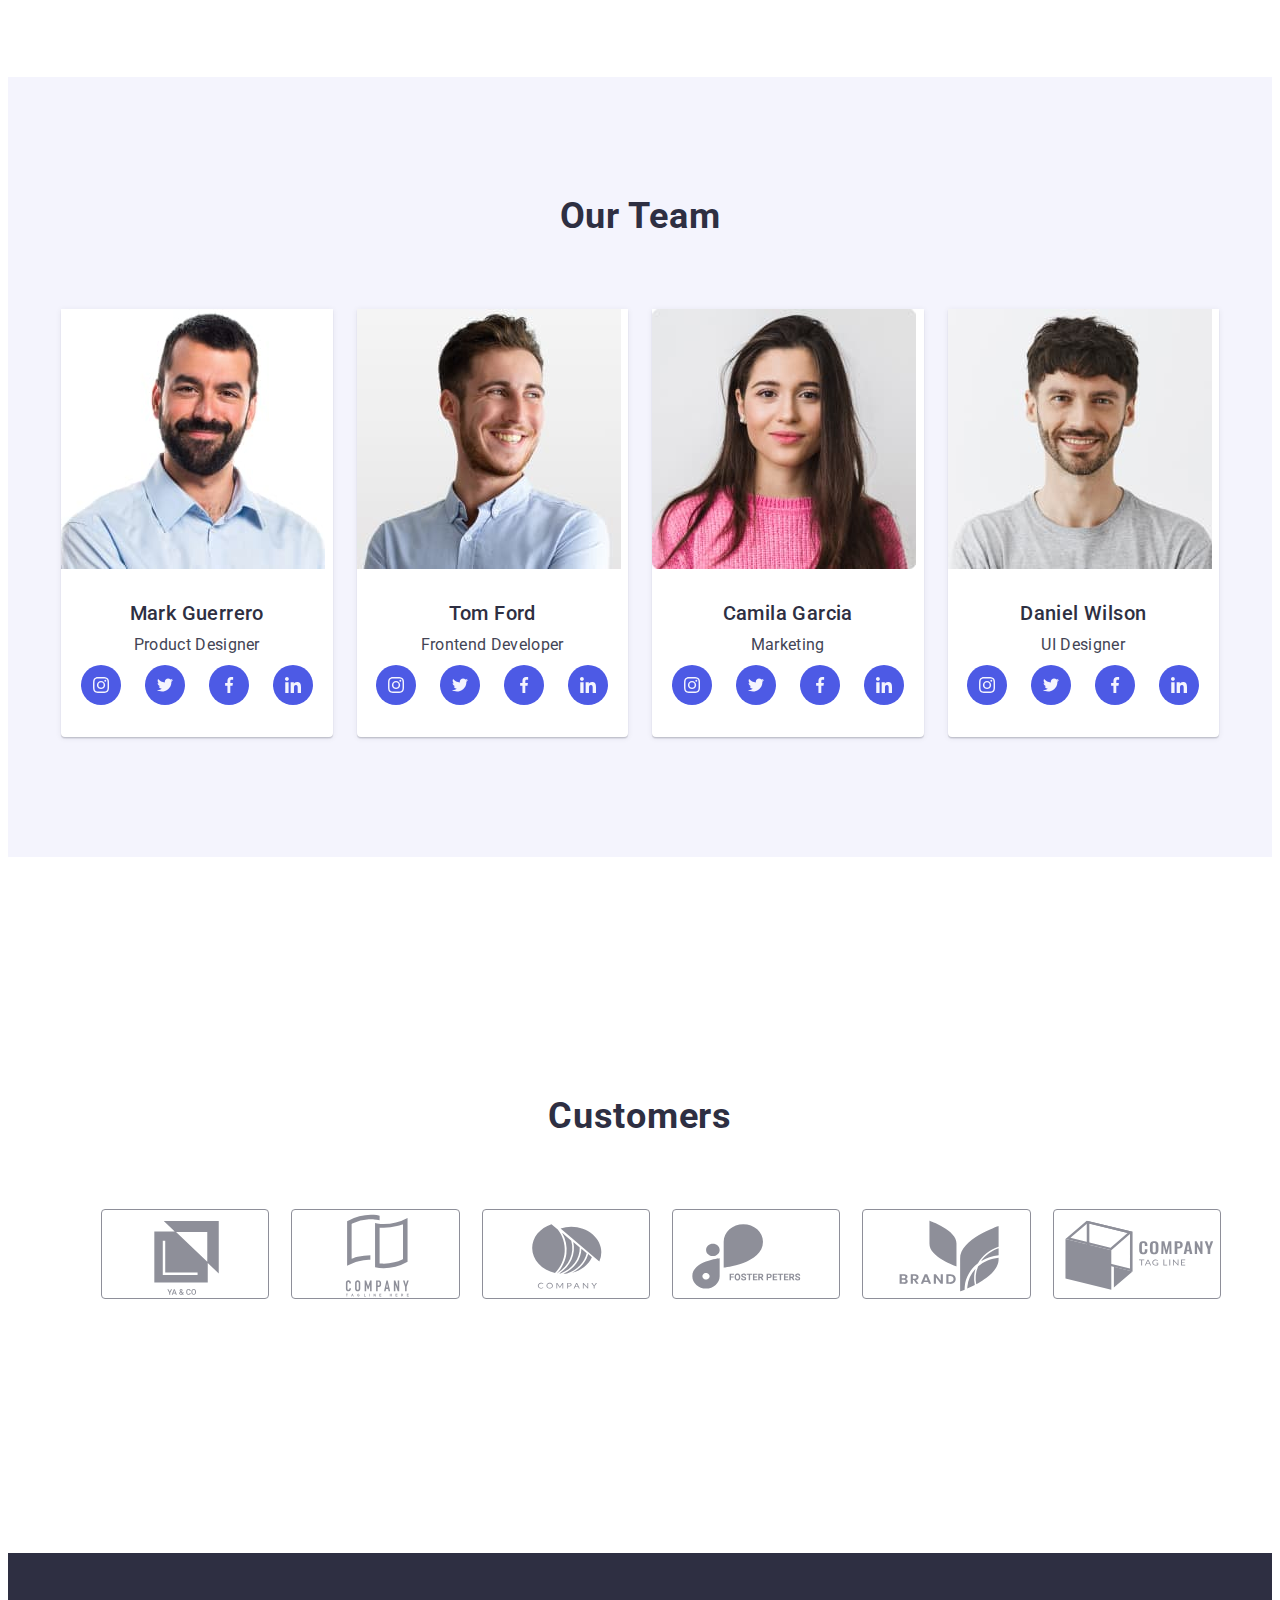
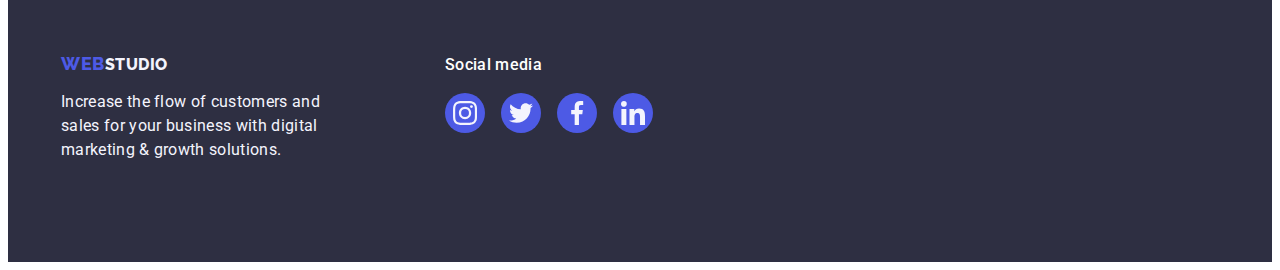
==== commit 228393cc: "правки" ====
--- a/index.html
+++ b/index.html
@@ -29,9 +29,9 @@
         <a href="./index.html" class="weblogo link">Web<span class="lstudio">Studio</span> </a>
         <ul class="header-ul list">
 
-          <li class="menu-li"> <a href="./index.html" class="li-style studio-a link">Studio </a></li>
+          <li class="studio"> <a href="./index.html" class="li-style studio-a link">Studio </a></li>
           <li class="menu-li"> <a href="./portfolio.html" class="li-style  link"> Portfolio </a></li>
-          <li class="menu-li"> <a href="" class="li-style .contakts-a link"> Contacts </a></li>
+          <li class=""> <a href="" class="li-style .contakts-a link"> Contacts </a></li>
 
         </ul>
       </nav>
@@ -271,32 +271,26 @@
       <div class="container">
         <h2 class="customers">Customers</h2>
         <ul class="company-ul">
-          <li class="list company-li"><a href="" class="link company-a"><svg class="icon-company" width=104px;
-                height=56px;>
+          <li class="list company-li"><a href="" class="link company-a"><svg class="icon-company" width=104; height=56;>
                 <use href="./images/icons.svg#icon-Logo"></use>
               </svg></a></li>
-          <li class="list company-li"><a href="" class="link company-a"><svg class="icon-company" width=104px;
-                height=56px;>
+          <li class="list company-li"><a href="" class="link company-a"><svg class="icon-company" width=104; height=56;>
                 <use href="./images/icons.svg#icon-Logo-one"></use>
               </svg></a></li>
 
-          <li class="list company-li"><a href="" class="link company-a"><svg class="icon-company" width=104px;
-                height=56px;>
+          <li class="list company-li"><a href="" class="link company-a"><svg class="icon-company" width=104; height=56;>
                 <use href="./images/icons.svg#icon-Logo-two"></use>
               </svg></a></li>
 
-          <li class="list company-li"><a href="" class="link company-a"><svg class="icon-company" width=104px;
-                height=56px;>
+          <li class="list company-li"><a href="" class="link company-a"><svg class="icon-company" width=104; height=56;>
                 <use href="./images/icons.svg#icon-Logo-thee"></use>
               </svg></a></li>
 
-          <li class="list company-li"><a href="" class="link company-a"><svg class="icon-company" width=104px;
-                height=56px;>
+          <li class="list company-li"><a href="" class="link company-a"><svg class="icon-company" width=104; height=56;>
                 <use href="./images/icons.svg#icon-Logo-fo"></use>
               </svg></a></li>
 
-          <li class="list company-li"><a href="" class="link company-a"><svg class="icon-company" width=104px;
-                height=56px;>
+          <li class="list company-li"><a href="" class="link company-a"><svg class="icon-company" width=104; height=56;>
                 <use href="./images/icons.svg#icon-Logo-fa"></use>
               </svg></a></li>
 
--- a/css/styles.css
+++ b/css/styles.css
@@ -128,19 +128,21 @@
   width: 100%;
   background-color: #404bbf;
 }
+.portfolio a {
+  color: #404bbf;
+}
+.studio a {
+  color: #404bbf;
+}
 .portfolio-a {
-  color: #404bbf;
-
   position: relative;
 }
-.menu-li {
-}
+
 .contakts-a {
   position: relative;
 }
 .studio-a {
   position: relative;
-  color: #404bbf;
 }
 
 .link {
@@ -159,12 +161,12 @@
   list-style: none;
 }
 .li-style {
+  color: var(--color-fon);
   transition: color 250ms cubic-bezier(0.4, 0, 0.2, 1);
   font-weight: 500;
   font-size: 16px;
   line-height: 1.5;
   letter-spacing: 0.02em;
-  color: var(--color-fon);
 }
 /*------------------section-one--------------------------*/
 
@@ -548,6 +550,9 @@
   display: flex;
   gap: 16px;
 }
+.icon-social {
+  transition: background-color 250ms cubic-bezier(0.4, 0, 0.2, 1);
+}
 .icon-social:is(:hover, :focus) {
   transition-timing-function: cubic-bezier(0.4, 0, 0.2, 1);
   transition-duration: 250ms;
@@ -600,8 +605,7 @@
 .projekt-title {
   margin-bottom: 8px;
 }
-.buttom-p {
-}
+
 .portfolio-link {
   transition: box-shadow 250ms cubic-bezier(0.4, 0, 0.2, 1);
 
@@ -633,10 +637,11 @@
   box-shadow: 0px 1px 6px rgba(46, 47, 66, 0.08),
     0px 1px 1px rgba(46, 47, 66, 0.16), 0px 2px 1px rgba(46, 47, 66, 0.08);
 }
+/*-----------Модал----------*/
 .backdrop {
   transition: opacity 250ms cubic-bezier(0.4, 0, 0.2, 1),
     visibility 250ms cubic-bezier(0.4, 0, 0.2, 1);
-  /* display: flex; align-items: center; justify-content: center; */
+
   position: fixed;
   background-color: rgba(46, 47, 66, 0.4);
   width: 100%;
@@ -645,17 +650,16 @@
   transition: 300ms scale 0;
 }
 .modal {
-  transform: translate(-50%, -50%) scale(1);
-  transition: transform 250ms cubic-bezier(0.4, 0, 0.2, 1);
   position: absolute;
   left: 50%;
   top: 50%;
-
+  transform: translate(-50%, -50%) scale(1);
   transition: transform 400ms linear;
   width: 408px;
   min-height: 584px;
   border-radius: 4px;
   background-color: #fcfcfc;
+  transform: 250ms cubic-bezier(0.4, 0, 0.2, 1);
   box-shadow: 0px 2px 1px 0px rgba(0, 0, 0, 0.2),
     0px 1px 3px 0px rgba(0, 0, 0, 0.12), 0px 1px 1px 0px rgba(0, 0, 0, 0.14);
 }
@@ -672,10 +676,11 @@
   stroke-width: 1px;
   border-radius: 50%;
   cursor: pointer;
-  border: rgba(0, 0, 0, 0.1);
+
   position: absolute;
   top: 24px;
   right: 24px;
+  padding: 0;
 }
 .close:is(:hover, :focus) {
   background-color: #404bbf;
@@ -684,7 +689,7 @@
   transition: fill 250ms cubic-bezier(0.4, 0, 0.2, 1);
   fill: #2e2f42;
 }
-.icon:is(:hover, :focus) {
+.close:is(:hover, :focus) .icon {
   fill: #ffffff;
 }
 .is-hidden {
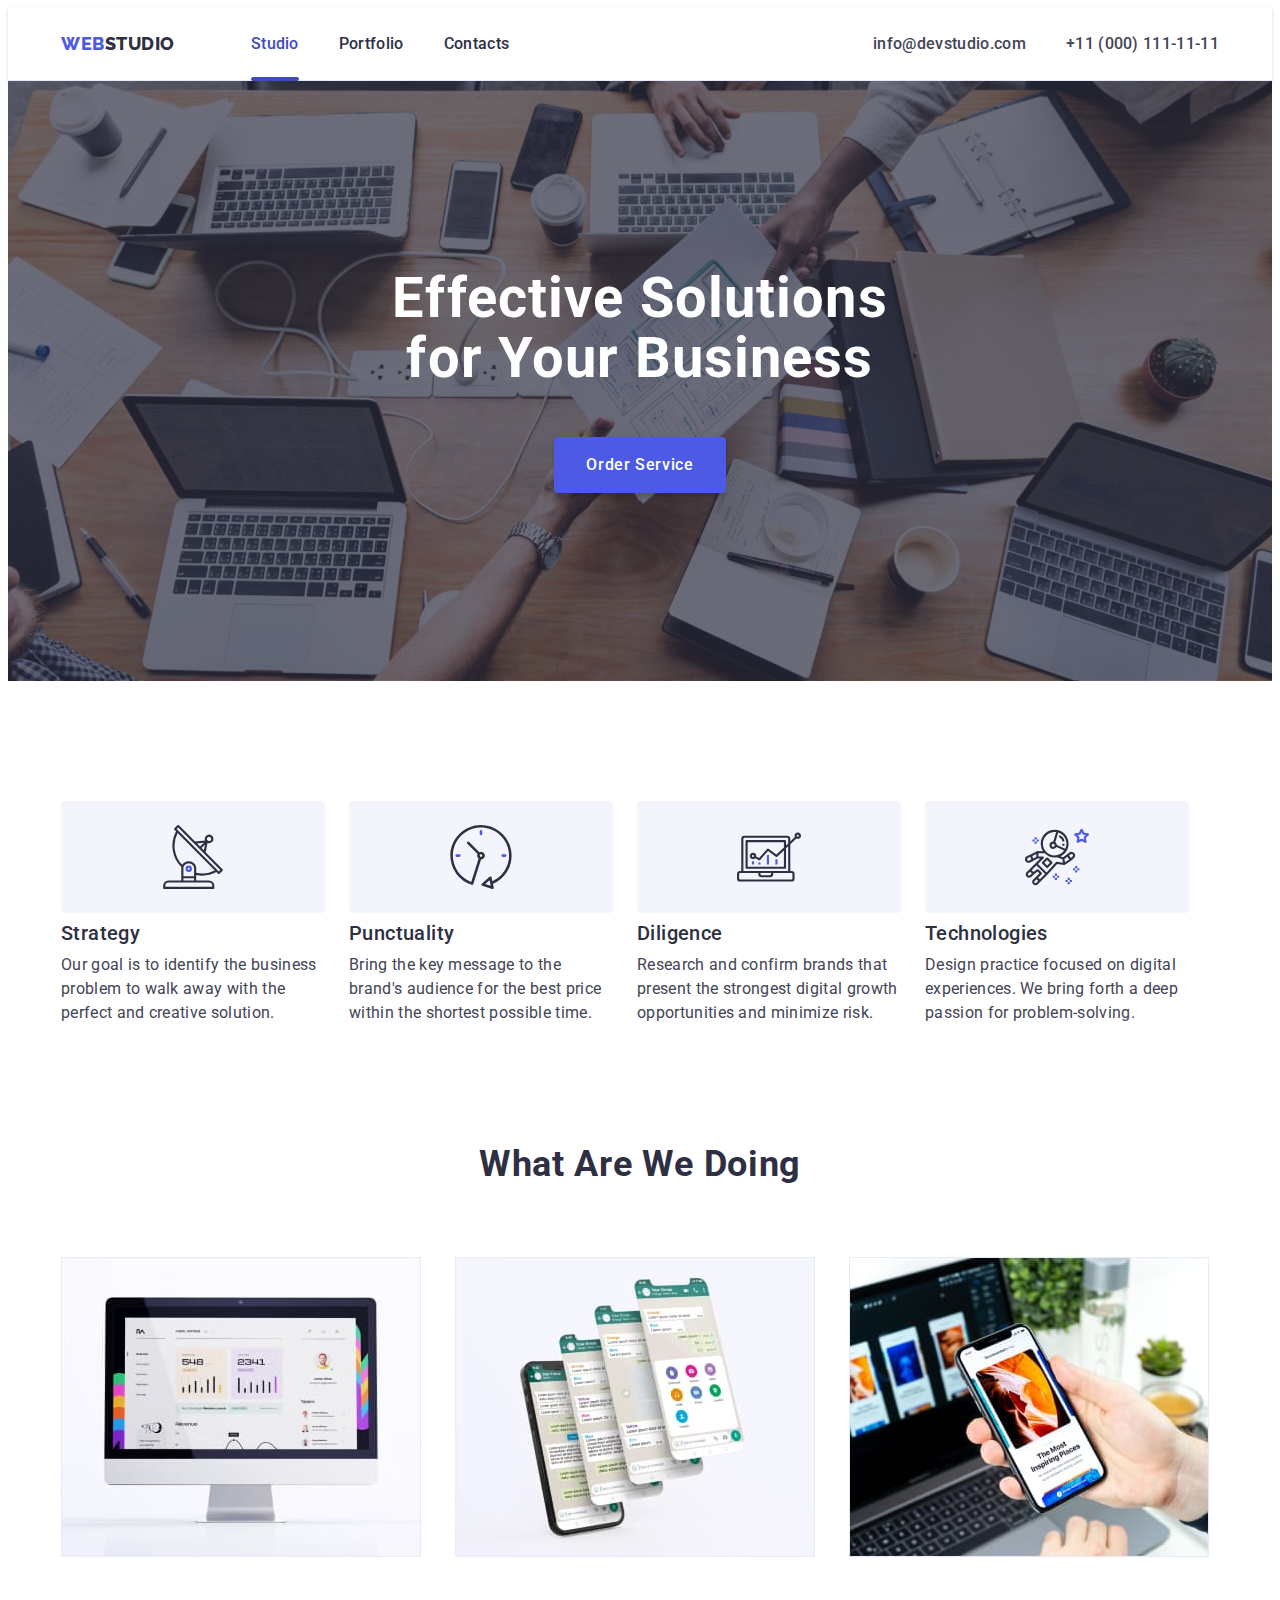
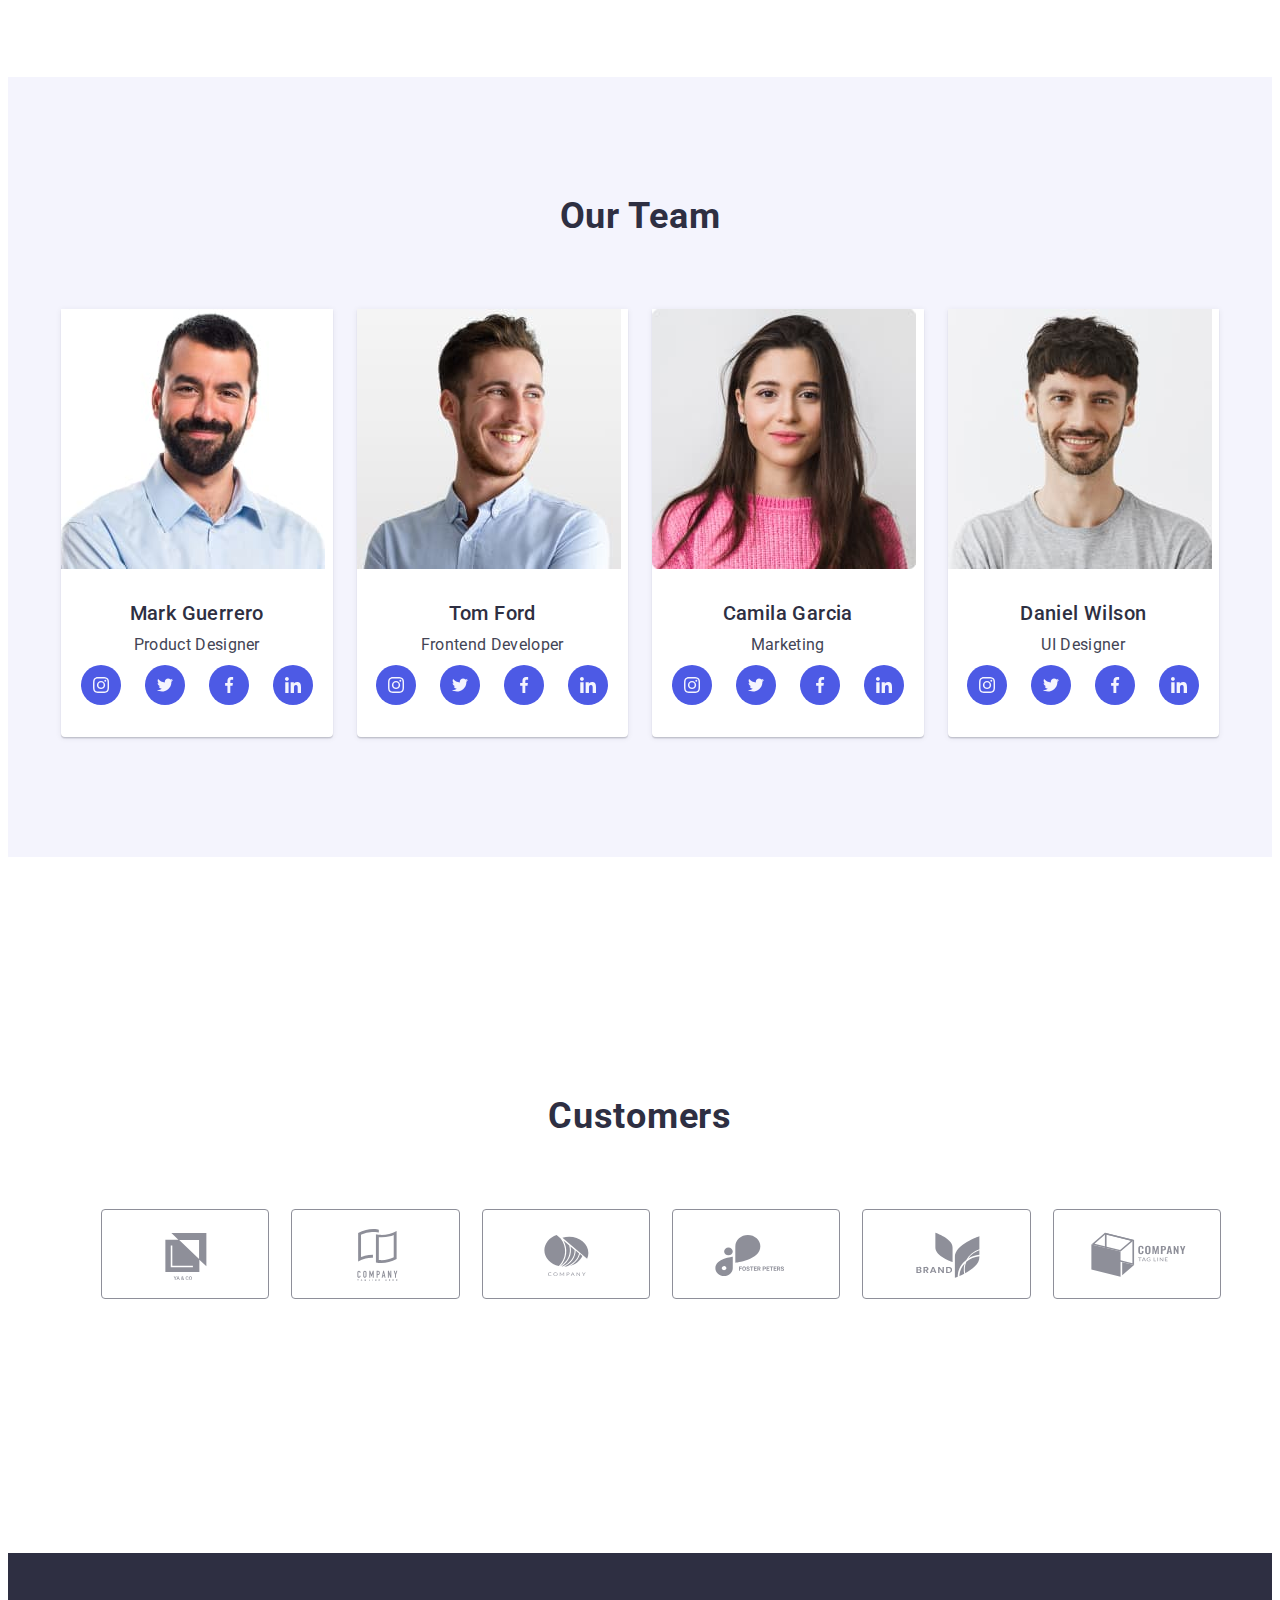
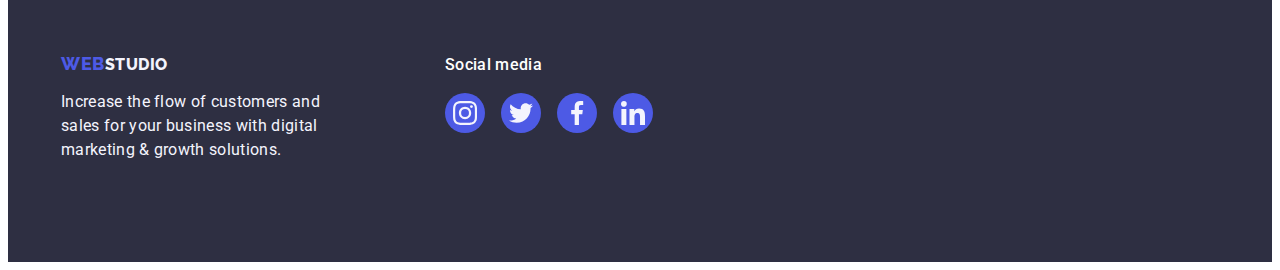
==== commit 166f5bc9: "1" ====
--- a/index.html
+++ b/index.html
@@ -271,26 +271,32 @@
       <div class="container">
         <h2 class="customers">Customers</h2>
         <ul class="company-ul">
-          <li class="list company-li"><a href="" class="link company-a"><svg class="icon-company" width=104; height=56;>
+          <li class="list company-li"><a href="" class="link company-a"><svg class="icon-company" width="104"
+                height="56">
                 <use href="./images/icons.svg#icon-Logo"></use>
               </svg></a></li>
-          <li class="list company-li"><a href="" class="link company-a"><svg class="icon-company" width=104; height=56;>
+          <li class="list company-li"><a href="" class="link company-a"><svg class="icon-company" width="104"
+                height="56">
                 <use href="./images/icons.svg#icon-Logo-one"></use>
               </svg></a></li>
 
-          <li class="list company-li"><a href="" class="link company-a"><svg class="icon-company" width=104; height=56;>
+          <li class="list company-li"><a href="" class="link company-a"><svg class="icon-company" width="104"
+                height="56">
                 <use href="./images/icons.svg#icon-Logo-two"></use>
               </svg></a></li>
 
-          <li class="list company-li"><a href="" class="link company-a"><svg class="icon-company" width=104; height=56;>
+          <li class="list company-li"><a href="" class="link company-a"><svg class="icon-company" width="104"
+                height="56">
                 <use href="./images/icons.svg#icon-Logo-thee"></use>
               </svg></a></li>
 
-          <li class="list company-li"><a href="" class="link company-a"><svg class="icon-company" width=104; height=56;>
+          <li class="list company-li"><a href="" class="link company-a"><svg class="icon-company" width="104"
+                height="56">
                 <use href="./images/icons.svg#icon-Logo-fo"></use>
               </svg></a></li>
 
-          <li class="list company-li"><a href="" class="link company-a"><svg class="icon-company" width=104; height=56;>
+          <li class="list company-li"><a href="" class="link company-a"><svg class="icon-company" width="104"
+                height="56">
                 <use href="./images/icons.svg#icon-Logo-fa"></use>
               </svg></a></li>
 
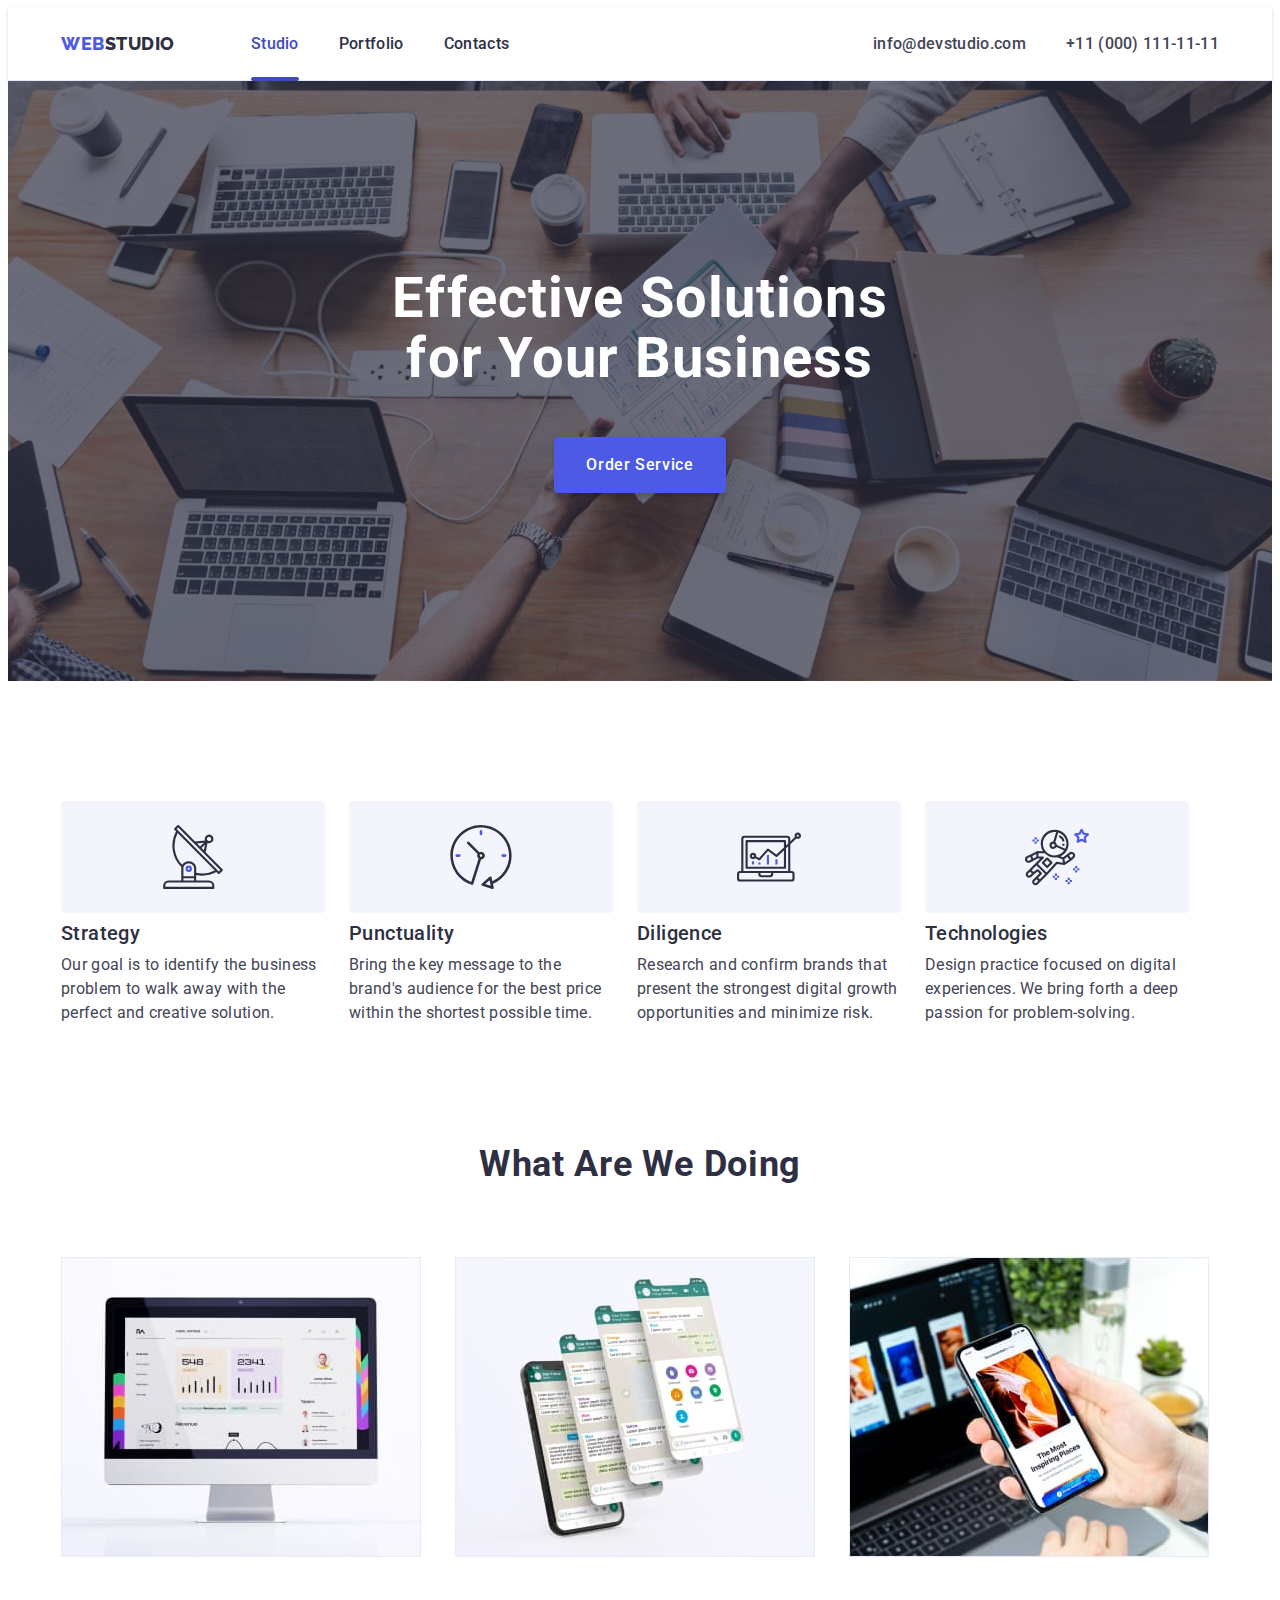
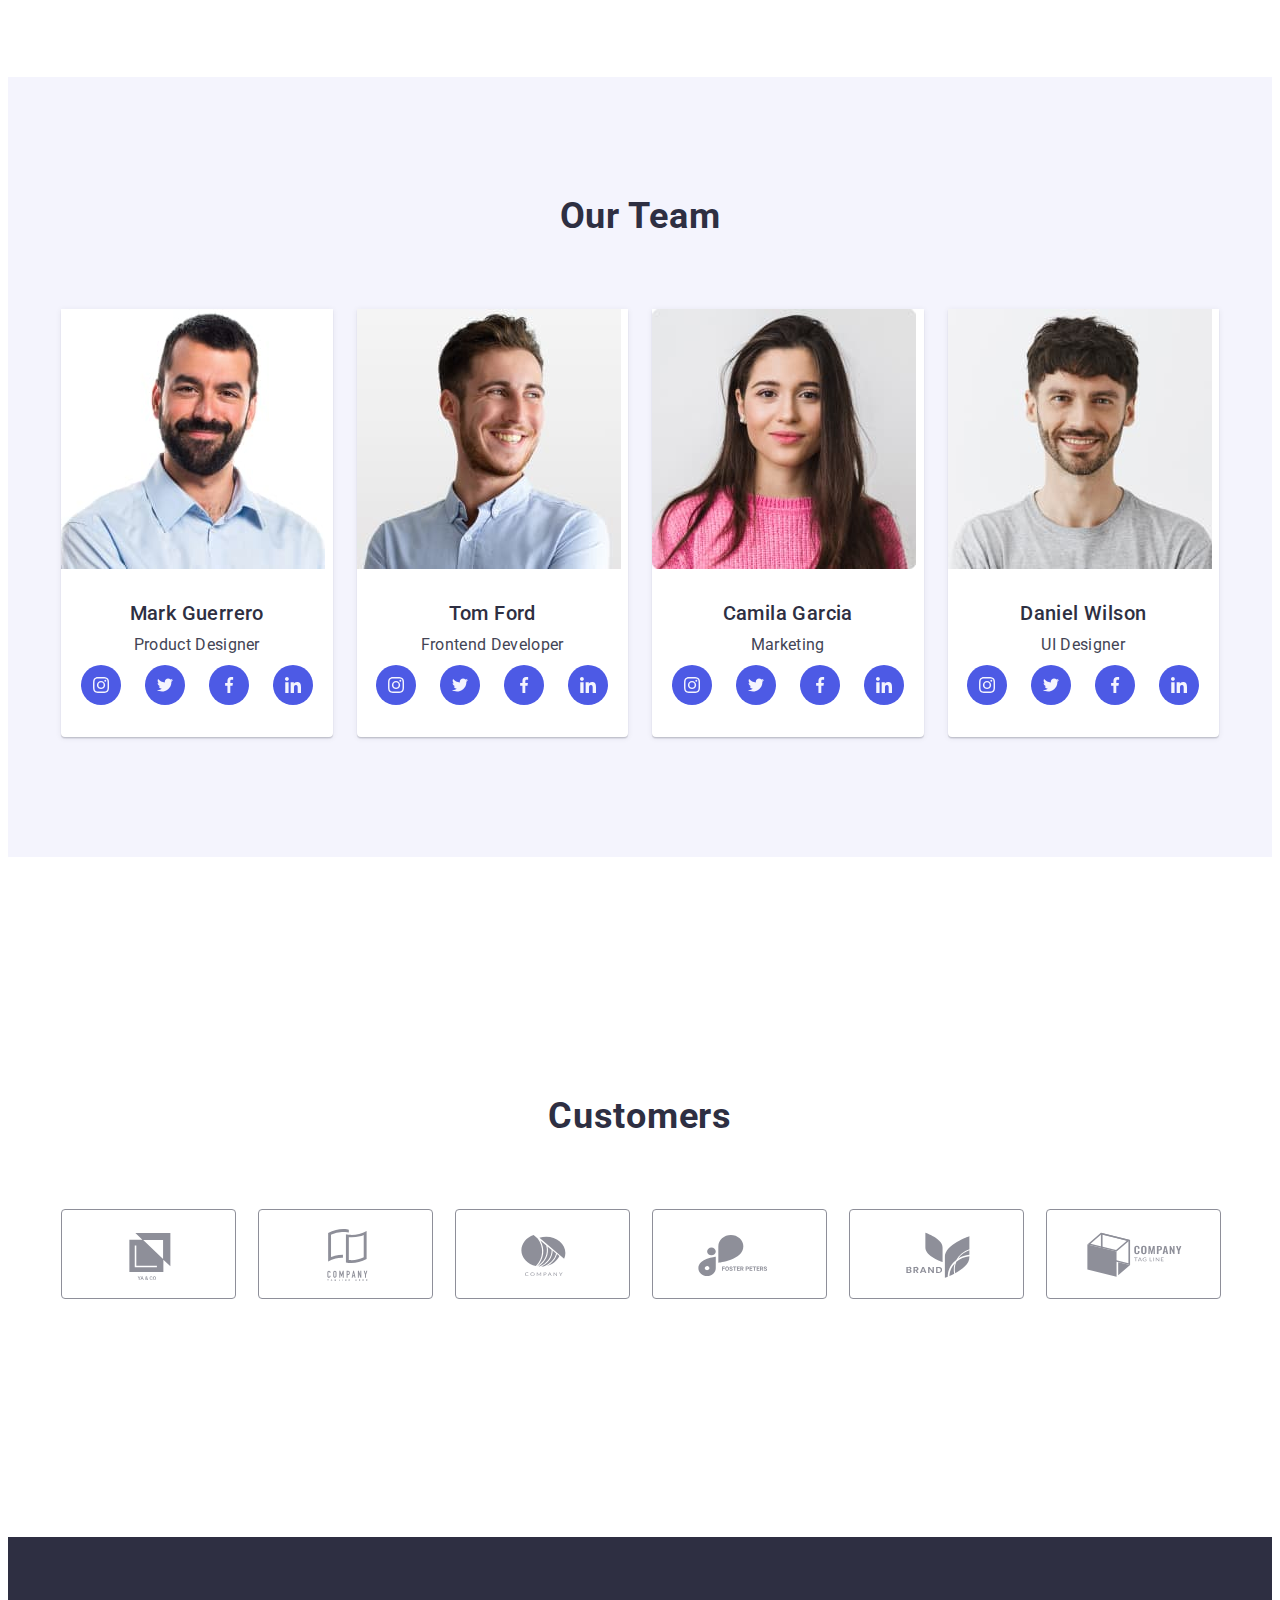
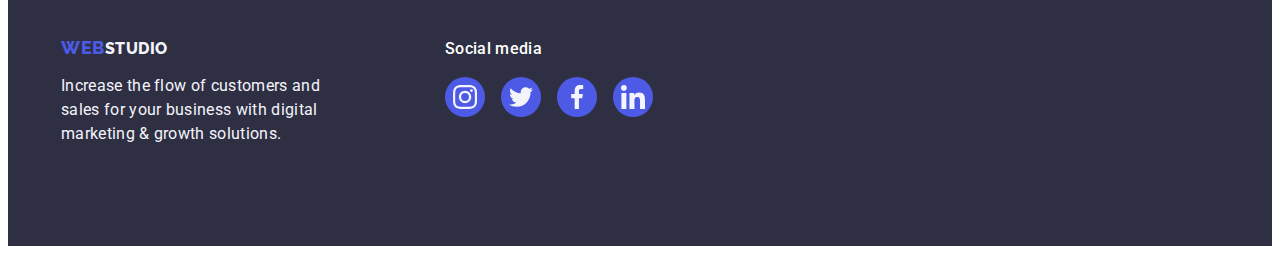
==== commit 8d9f4c17: "1" ====
--- a/index.html
+++ b/index.html
@@ -270,33 +270,27 @@
     <section class="section-five">
       <div class="container">
         <h2 class="customers">Customers</h2>
-        <ul class="company-ul">
-          <li class="list company-li"><a href="" class="link company-a"><svg class="icon-company" width="104"
-                height="56">
+        <ul class="company-ul list">
+          <li class=" company-li"><a href="" class="link company-a"><svg class="icon-company" width="104" height="56">
                 <use href="./images/icons.svg#icon-Logo"></use>
               </svg></a></li>
-          <li class="list company-li"><a href="" class="link company-a"><svg class="icon-company" width="104"
-                height="56">
+          <li class=" company-li"><a href="" class="link company-a"><svg class="icon-company" width="104" height="56">
                 <use href="./images/icons.svg#icon-Logo-one"></use>
               </svg></a></li>
 
-          <li class="list company-li"><a href="" class="link company-a"><svg class="icon-company" width="104"
-                height="56">
+          <li class="company-li"><a href="" class="link company-a"><svg class="icon-company" width="104" height="56">
                 <use href="./images/icons.svg#icon-Logo-two"></use>
               </svg></a></li>
 
-          <li class="list company-li"><a href="" class="link company-a"><svg class="icon-company" width="104"
-                height="56">
+          <li class=" company-li"><a href="" class="link company-a"><svg class="icon-company" width="104" height="56">
                 <use href="./images/icons.svg#icon-Logo-thee"></use>
               </svg></a></li>
 
-          <li class="list company-li"><a href="" class="link company-a"><svg class="icon-company" width="104"
-                height="56">
+          <li class="company-li"><a href="" class="link company-a"><svg class="icon-company" width="104" height="56">
                 <use href="./images/icons.svg#icon-Logo-fo"></use>
               </svg></a></li>
 
-          <li class="list company-li"><a href="" class="link company-a"><svg class="icon-company" width="104"
-                height="56">
+          <li class="company-li"><a href="" class="link company-a"><svg class="icon-company" width="104" height="56">
                 <use href="./images/icons.svg#icon-Logo-fa"></use>
               </svg></a></li>
 
--- a/css/styles.css
+++ b/css/styles.css
@@ -459,7 +459,7 @@
 }
 .company-li {
   width: calc((100% - 120px) / 6);
-  border-radius: 4px;
+
   height: 88px;
 }
 .company-a {
@@ -489,7 +489,7 @@
 }
 
 .icon-company {
-  fill: #8e8f99;
+  fill: currentColor;
 }
 .company-ul {
   padding-bottom: 120px;
@@ -627,16 +627,20 @@
   position: relative;
   overflow: hidden;
 }
-.portfolio-link:hover .projekt-par-two {
+.portfolio-link:is(:hover, :focus) .projekt-par-two {
+  transition: color 250ms cubic-bezier(0.4, 0, 0.2, 1),
+    background-color 250ms cubic-bezier(0.4, 0, 0.2, 1),
+    border-color 250ms cubic-bezier(0.4, 0, 0.2, 1),
+    box-shadow 250ms cubic-bezier(0.4, 0, 0.2, 1);
   transform: translateY(0%);
 }
-
 .portfolio-link:is(:hover, :focus) {
   transition-timing-function: cubic-bezier(0.4, 0, 0.2, 1);
   transition-duration: 250ms;
   box-shadow: 0px 1px 6px rgba(46, 47, 66, 0.08),
     0px 1px 1px rgba(46, 47, 66, 0.16), 0px 2px 1px rgba(46, 47, 66, 0.08);
 }
+
 /*-----------Модал----------*/
 .backdrop {
   transition: opacity 250ms cubic-bezier(0.4, 0, 0.2, 1),
@@ -654,12 +658,13 @@
   left: 50%;
   top: 50%;
   transform: translate(-50%, -50%) scale(1);
-  transition: transform 400ms linear;
+
   width: 408px;
+  transition: transform 250ms cubic-bezier(0.4, 0, 0.2, 1);
   min-height: 584px;
   border-radius: 4px;
   background-color: #fcfcfc;
-  transform: 250ms cubic-bezier(0.4, 0, 0.2, 1);
+
   box-shadow: 0px 2px 1px 0px rgba(0, 0, 0, 0.2),
     0px 1px 3px 0px rgba(0, 0, 0, 0.12), 0px 1px 1px 0px rgba(0, 0, 0, 0.14);
 }
@@ -683,6 +688,7 @@
   padding: 0;
 }
 .close:is(:hover, :focus) {
+  border: none;
   background-color: #404bbf;
 }
 .icon {
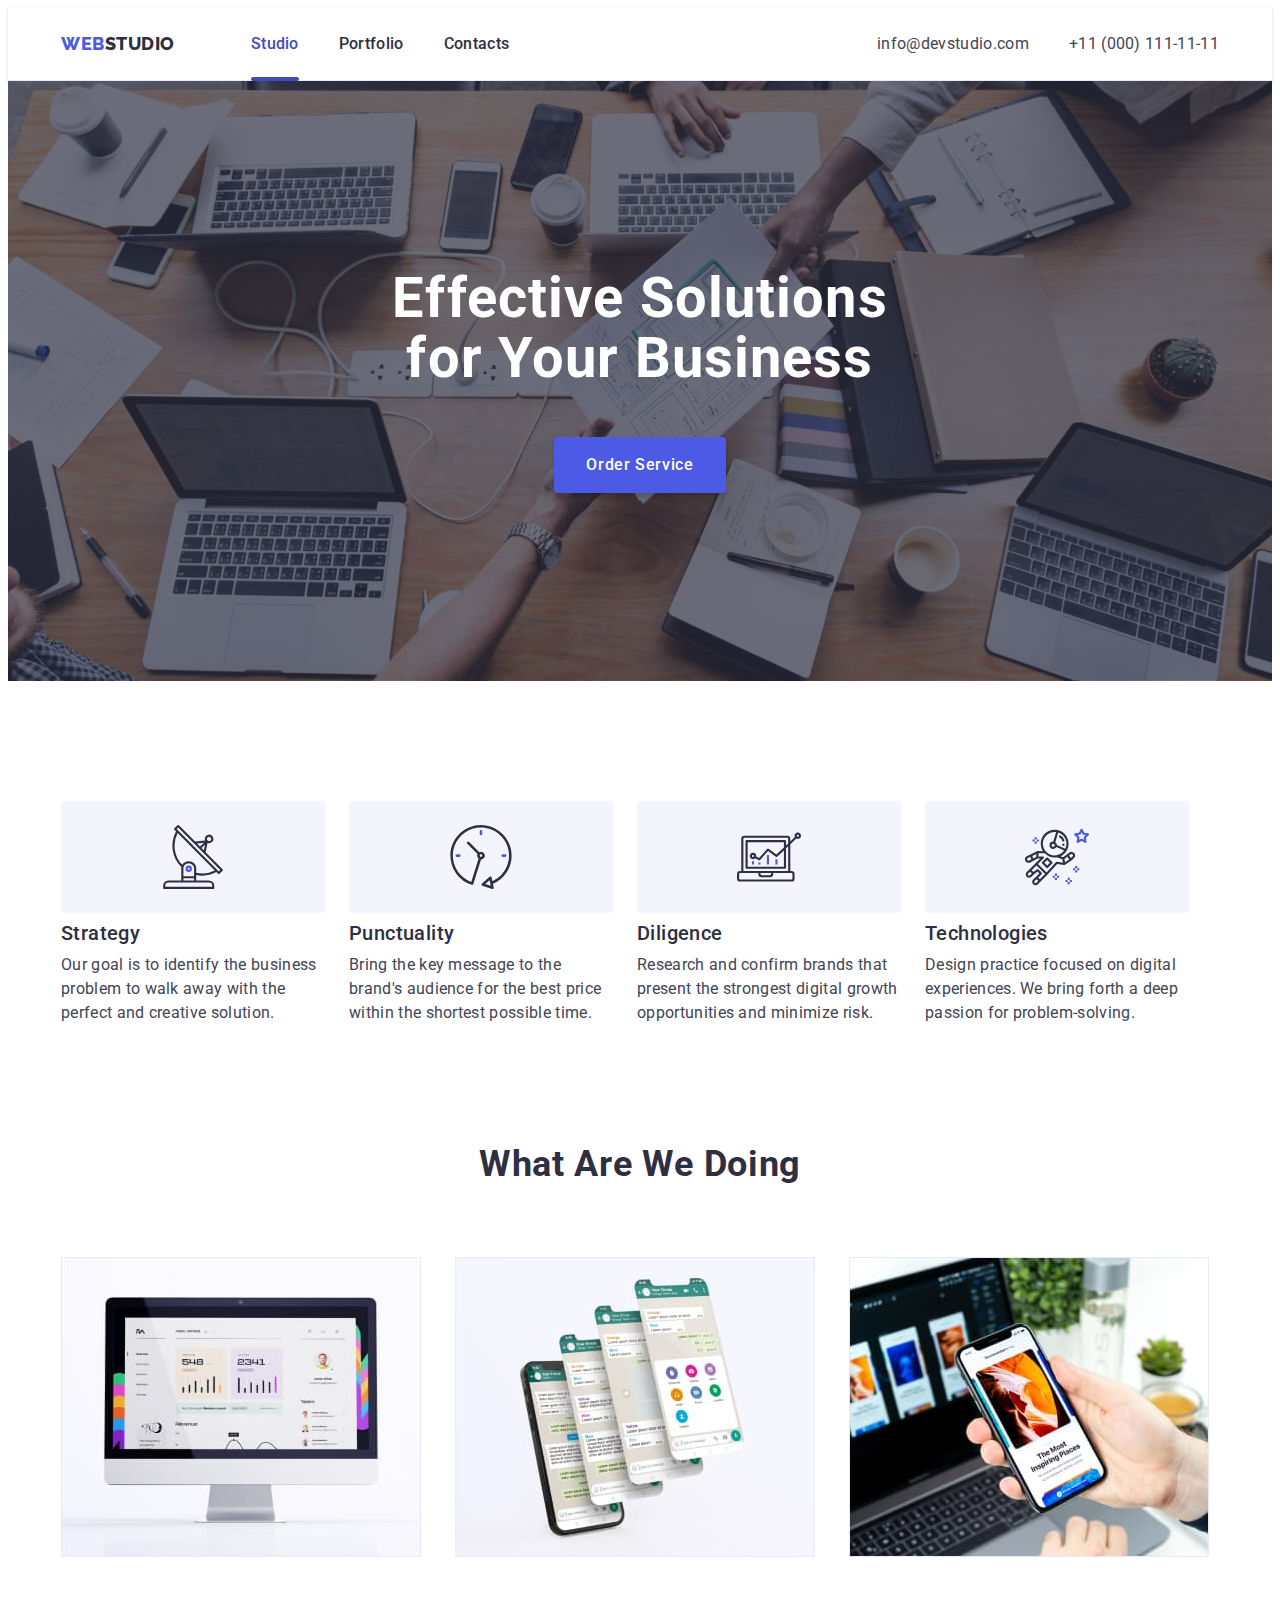
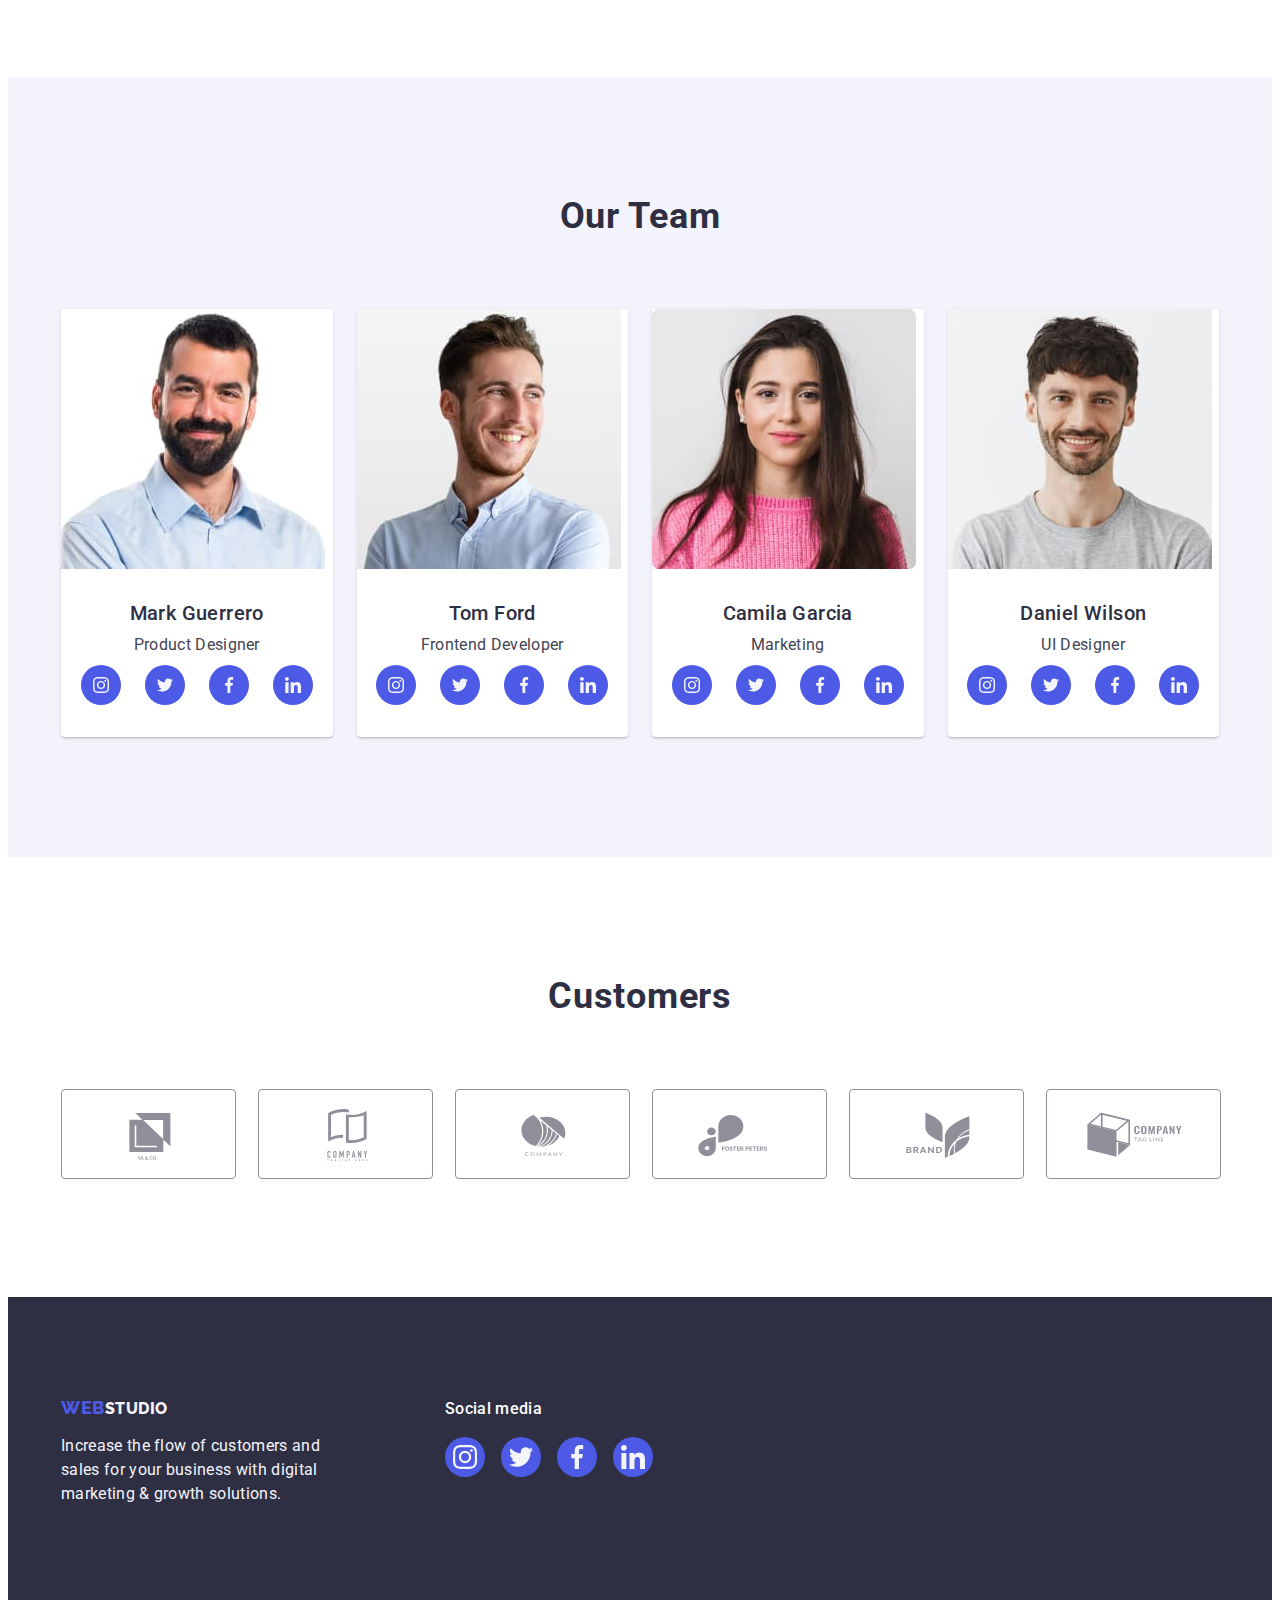
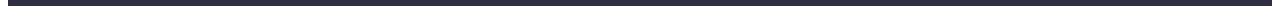
==== commit b81aa04a: "Виправлення помилок після перевірки" ====
--- a/index.html
+++ b/index.html
@@ -39,8 +39,8 @@
 
       <address class="address">
         <ul class="address-ul list">
-          <li class="color"><a href="mailto:info@devstudio.com" class="li-style  link color">info@devstudio.com</a></li>
-          <li class="color"><a href="tel:+110001111111" class="li-style link color">+11 (000) 111-11-11</a></li>
+          <li><a href="mailto:info@devstudio.com" class="link color">info@devstudio.com</a></li>
+          <li><a href="tel:+110001111111" class="link color">+11 (000) 111-11-11</a></li>
 
         </ul>
       </address>
@@ -311,27 +311,23 @@
       </div>
       <div class="madia-div">
         <p class="media">Social media</p>
-        <ul class="icon-f-ul">
-          <li class="list icon-f-li"><a href="" class="link icon-social"><svg class="icon-footer" width="24"
-                height="24">
+        <ul class="icon-f-ul list">
+          <li class=" icon-f-li"><a href="" class="link icon-social"><svg class="icon-footer" width="24" height="24">
                 <use href="./images/icons.svg#icon-instagram"></use>
 
 
               </svg></a></li>
-          <li class="list icon-f-li"><a href="" class="link icon-social"><svg class="icon-footer" width="24"
-                height="24">
+          <li class="icon-f-li"><a href="" class="link icon-social"><svg class="icon-footer" width="24" height="24">
                 <use href="./images/icons.svg#icon-twitter"></use>
 
 
               </svg></a></li>
-          <li class="list icon-f-li"> <a href="" class="link icon-social"><svg class="icon-footer" width="24"
-                height="24">
+          <li class="icon-f-li"> <a href="" class="link icon-social"><svg class="icon-footer" width="24" height="24">
                 <use href="./images/icons.svg#icon-facebook"></use>
 
 
               </svg></a></li>
-          <li class="list icon-f-li"> <a href="" class="link icon-social"><svg class="icon-footer" width="24"
-                height="24">
+          <li class="icon-f-li"> <a href="" class="link icon-social"><svg class="icon-footer" width="24" height="24">
                 <use href="./images/icons.svg#icon-linkedin"></use>
 
 
--- a/css/styles.css
+++ b/css/styles.css
@@ -147,6 +147,11 @@
 
 .link {
   text-decoration: none;
+}
+.color:is(:hover, :focus) {
+  transition-timing-function: cubic-bezier(0.4, 0, 0.2, 1);
+  transition-duration: 250ms;
+  color: #404bbf;
 }
 .li-style:hover,
 .li-style:focus {
@@ -319,6 +324,11 @@
   color: var(--color-fon);
 }
 .color {
+  transition: color 250ms cubic-bezier(0.4, 0, 0.2, 1);
+  font-weight: 400;
+  font-size: 16px;
+  line-height: 1.5;
+  letter-spacing: 0.02em;
   color: var(--p-color);
 }
 /*-------------------------section-two----------------------------*/
@@ -419,7 +429,7 @@
   margin-bottom: 8px;
 }
 .team-par {
-  padding-bottom: 8px;
+  margin-bottom: 8px;
   text-align: center;
 }
 
@@ -456,6 +466,12 @@
 }
 .customers {
   margin-bottom: 72px;
+  font-size: 36px;
+  line-height: 1.11;
+  text-align: center;
+  letter-spacing: 0.02em;
+  text-transform: capitalize;
+  color: var(--color-fon);
 }
 .company-li {
   width: calc((100% - 120px) / 6);
@@ -492,7 +508,6 @@
   fill: currentColor;
 }
 .company-ul {
-  padding-bottom: 120px;
   gap: 24px;
   display: flex;
   justify-content: center;
@@ -558,18 +573,14 @@
   transition-duration: 250ms;
   background-color: #31d0aa;
 }
-.customers {
-  margin-bottom: 72px;
-  font-size: 36px;
-  line-height: 1.11;
-  text-align: center;
-  letter-spacing: 0.02em;
-  text-transform: capitalize;
-  color: var(--color-fon);
-  padding-top: 120px;
-}
+
 /*-----------PORTFOLIO------------*/
-
+.buttom-p .all {
+  transition: color 250ms cubic-bezier(0.4, 0, 0.2, 1),
+    background-color 250ms cubic-bezier(0.4, 0, 0.2, 1),
+    border-color 250ms cubic-bezier(0.4, 0, 0.2, 1),
+    box-shadow 250ms cubic-bezier(0.4, 0, 0.2, 1);
+}
 .botton-ul {
   margin-top: 0;
   padding-left: 0;
@@ -628,15 +639,9 @@
   overflow: hidden;
 }
 .portfolio-link:is(:hover, :focus) .projekt-par-two {
-  transition: color 250ms cubic-bezier(0.4, 0, 0.2, 1),
-    background-color 250ms cubic-bezier(0.4, 0, 0.2, 1),
-    border-color 250ms cubic-bezier(0.4, 0, 0.2, 1),
-    box-shadow 250ms cubic-bezier(0.4, 0, 0.2, 1);
   transform: translateY(0%);
 }
-.portfolio-link:is(:hover, :focus) {
-  transition-timing-function: cubic-bezier(0.4, 0, 0.2, 1);
-  transition-duration: 250ms;
+.portfolio-list a:is(:hover, :focus) .portfolio-img {
   box-shadow: 0px 1px 6px rgba(46, 47, 66, 0.08),
     0px 1px 1px rgba(46, 47, 66, 0.16), 0px 2px 1px rgba(46, 47, 66, 0.08);
 }
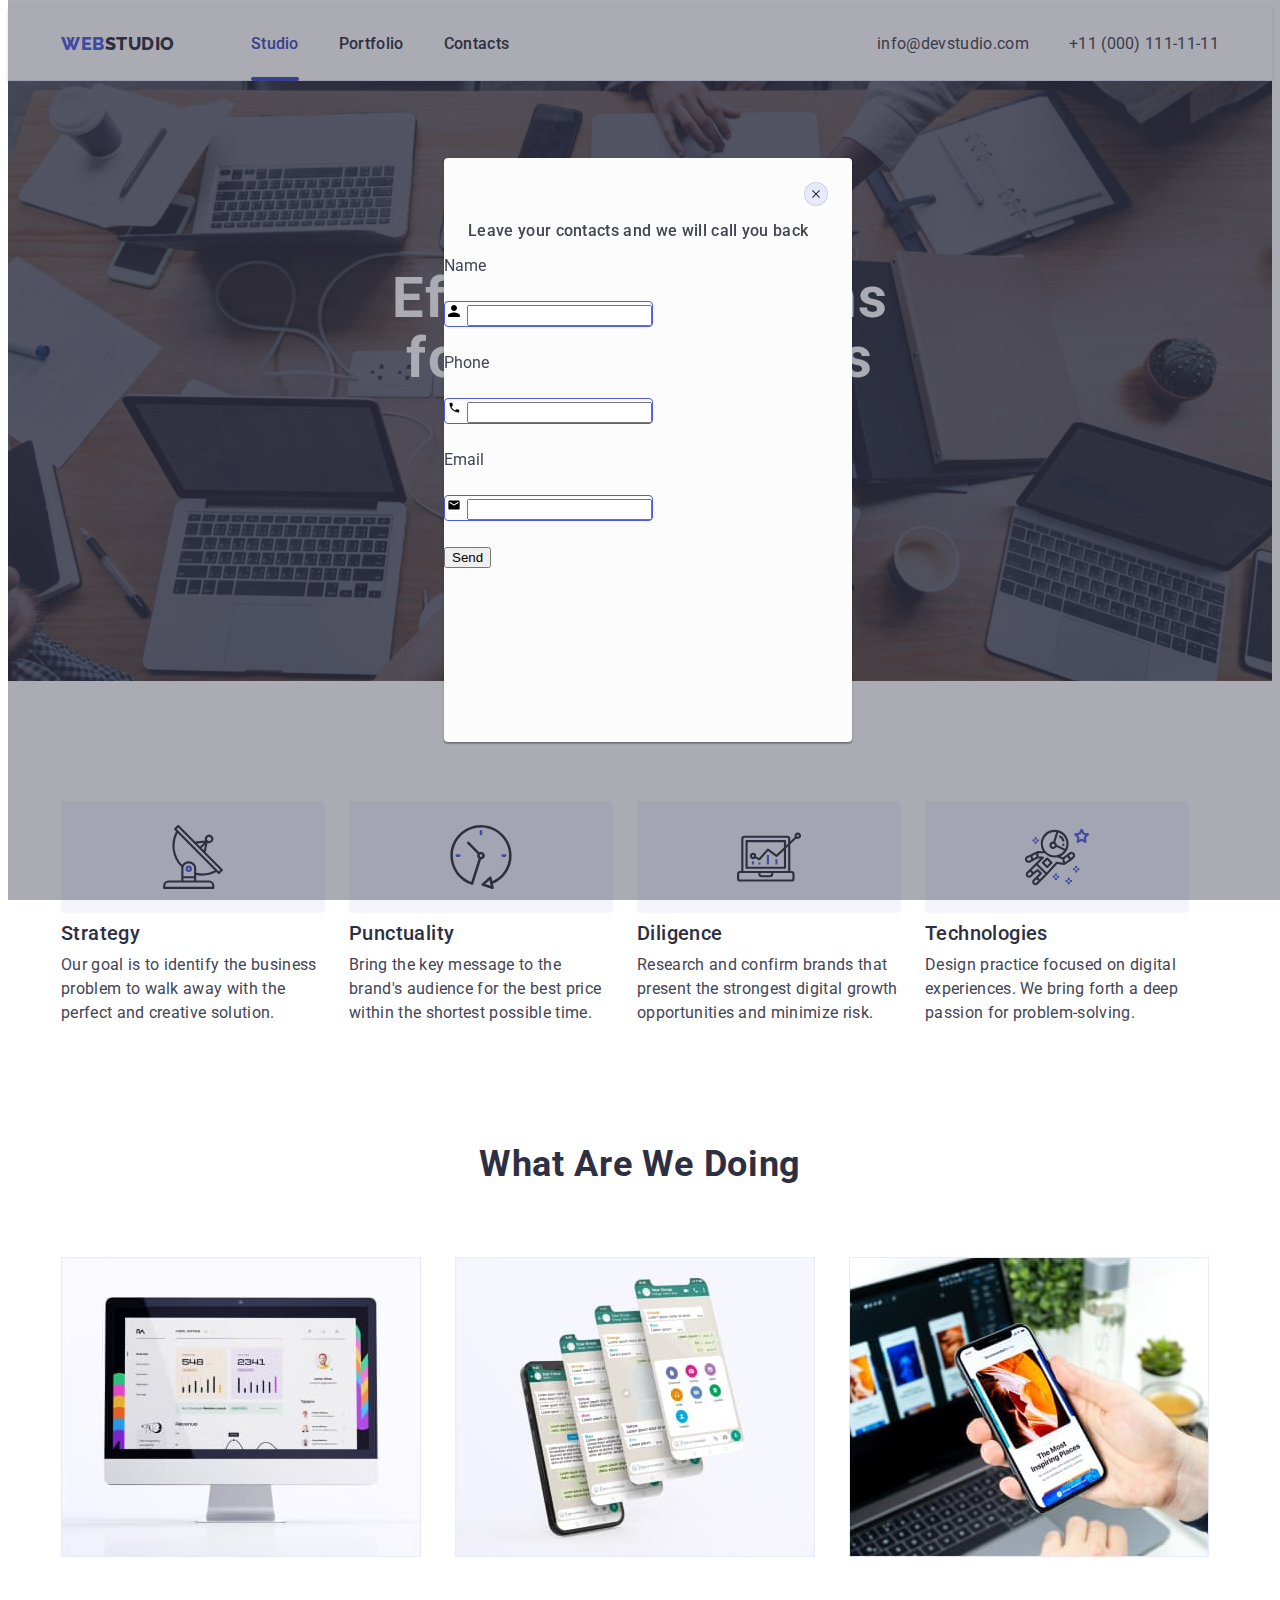
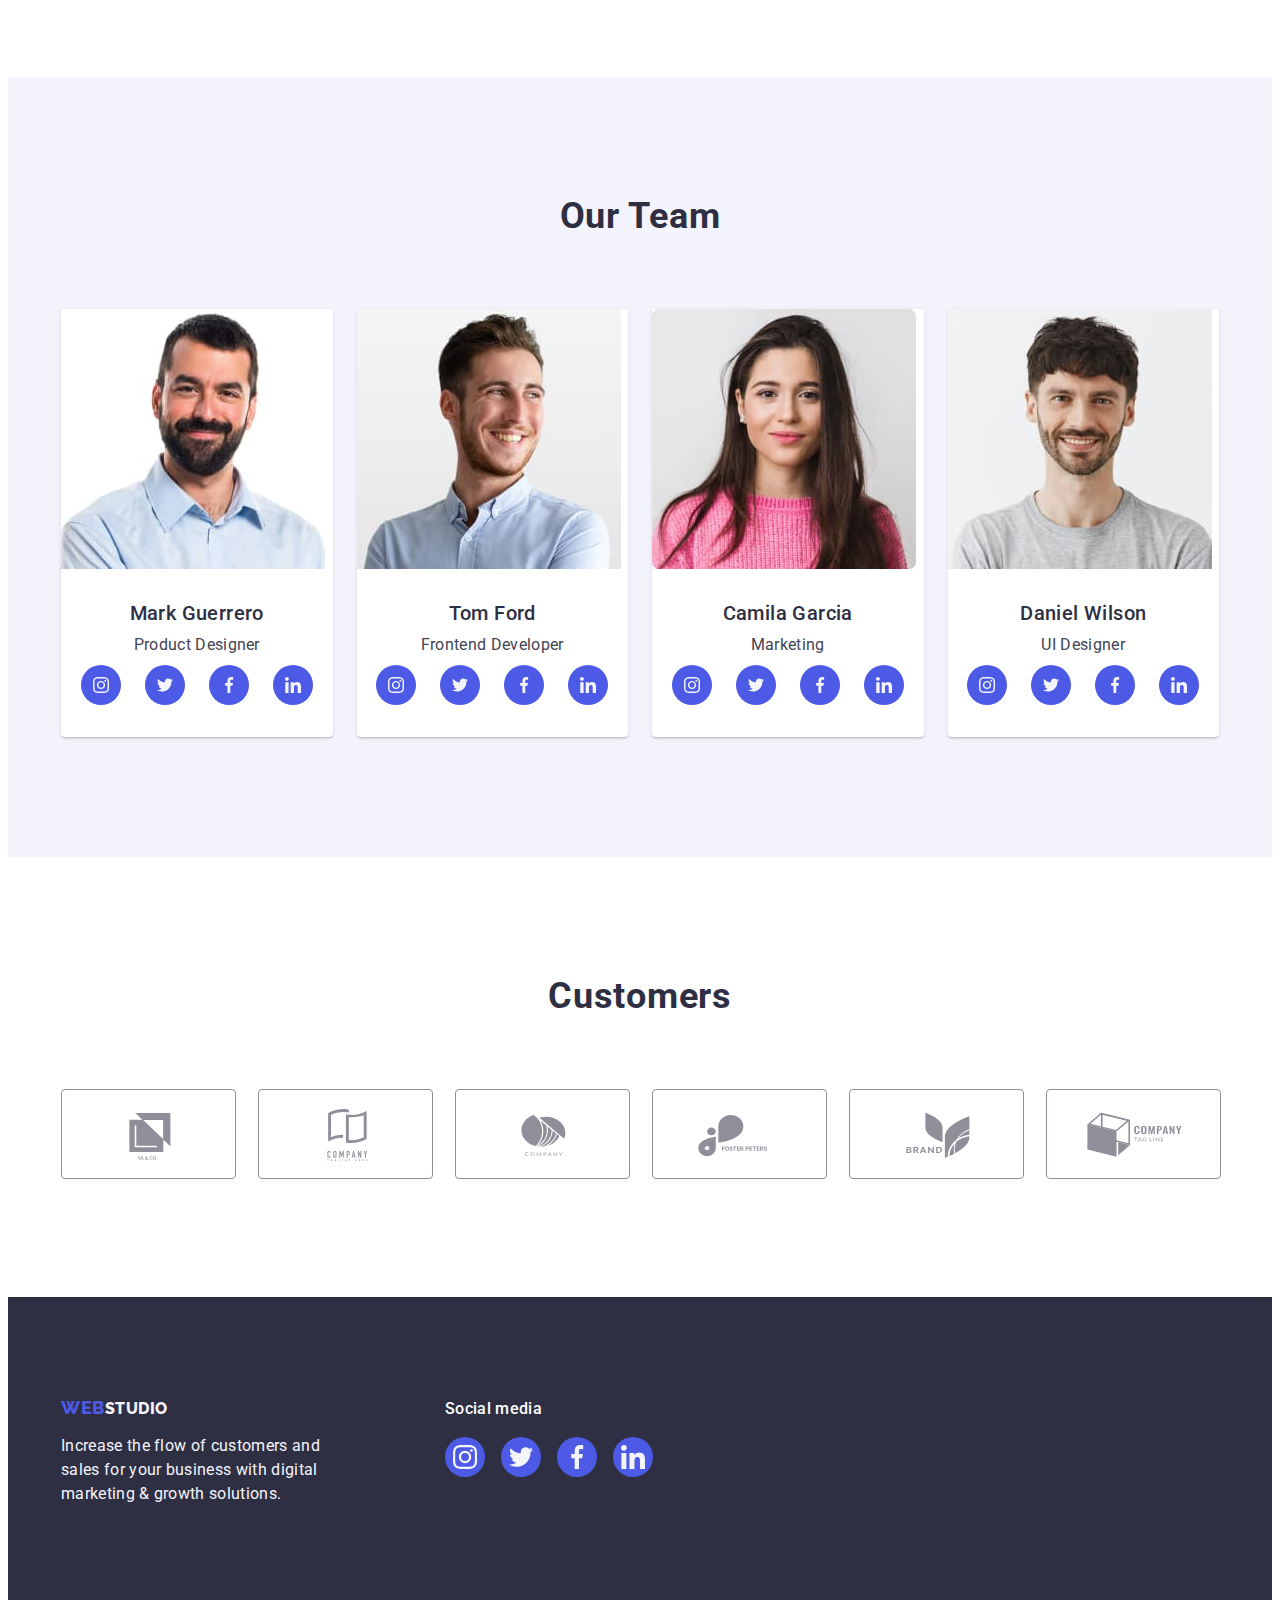
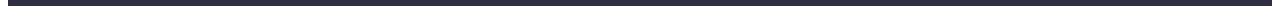
==== commit bde2899d: "1" ====
--- a/index.html
+++ b/index.html
@@ -340,8 +340,36 @@
 
 
   </footer>
-  <div class="backdrop is-hidden" data-modal>
+  <div class="backdrop is-hidd en" data-modal>
     <div class="modal">
+      <h3 class="modal-h">Leave your contacts and we will call you back</h3>
+      <form class="form">
+        Name
+        <label class="name"><svg class="icon-modal" width="18" height="18">
+            <use href="./images/icons.svg#icon-person"></use>
+          </svg>
+          <input type="text" name="username"> </label>
+        Phone
+        <label class="name"><svg class="icon-modal" width="18" height="18">
+            <use href="./images/icons.svg#icon-phone"></use>
+
+
+          </svg>
+          <input type="tel" name="tel"> </label>
+        Email
+        <label class="name"><svg class="icon-modal" width="18" height="18">
+            <use href="./images/icons.svg#icon-email"></use>
+
+
+          </svg>
+          <input type="email" name="Email"> </label>
+
+        <button type="button">Send</button>
+
+      </form>
+
+
+
       <button data-modal-close class="close" type="button"><svg class="icon" width="8" height="8">
           <use href="./images/icons.svg#icon-close"></use>
 
--- a/css/styles.css
+++ b/css/styles.css
@@ -641,7 +641,7 @@
 .portfolio-link:is(:hover, :focus) .projekt-par-two {
   transform: translateY(0%);
 }
-.portfolio-list a:is(:hover, :focus) .portfolio-img {
+.portfolio-link:is(:hover, :focus) .portfolio-img {
   box-shadow: 0px 1px 6px rgba(46, 47, 66, 0.08),
     0px 1px 1px rgba(46, 47, 66, 0.16), 0px 2px 1px rgba(46, 47, 66, 0.08);
 }
@@ -711,3 +711,29 @@
 .backdrop.is-hidden .modal {
   transform: translatex(50%);
 }
+.modal-h {
+  padding-top: 72px;
+  font-size: 16px;
+  font-style: normal;
+  font-weight: 500;
+  line-height: 1.5px;
+  letter-spacing: 0.02em;
+  padding-left: 24px;
+}
+.form {
+  align-items: flex-start;
+  width: 360px;
+  margin-top: 24px;
+  display: flex;
+  flex-direction: column;
+  gap: 26px;
+}
+.name {
+  border-radius: 4px;
+  border: 1px solid #4d5ae5;
+}
+.name:is(:hover, :focus) .icon-modal {
+  fill: #4d5ae5;
+}
+.icon-modal {
+}
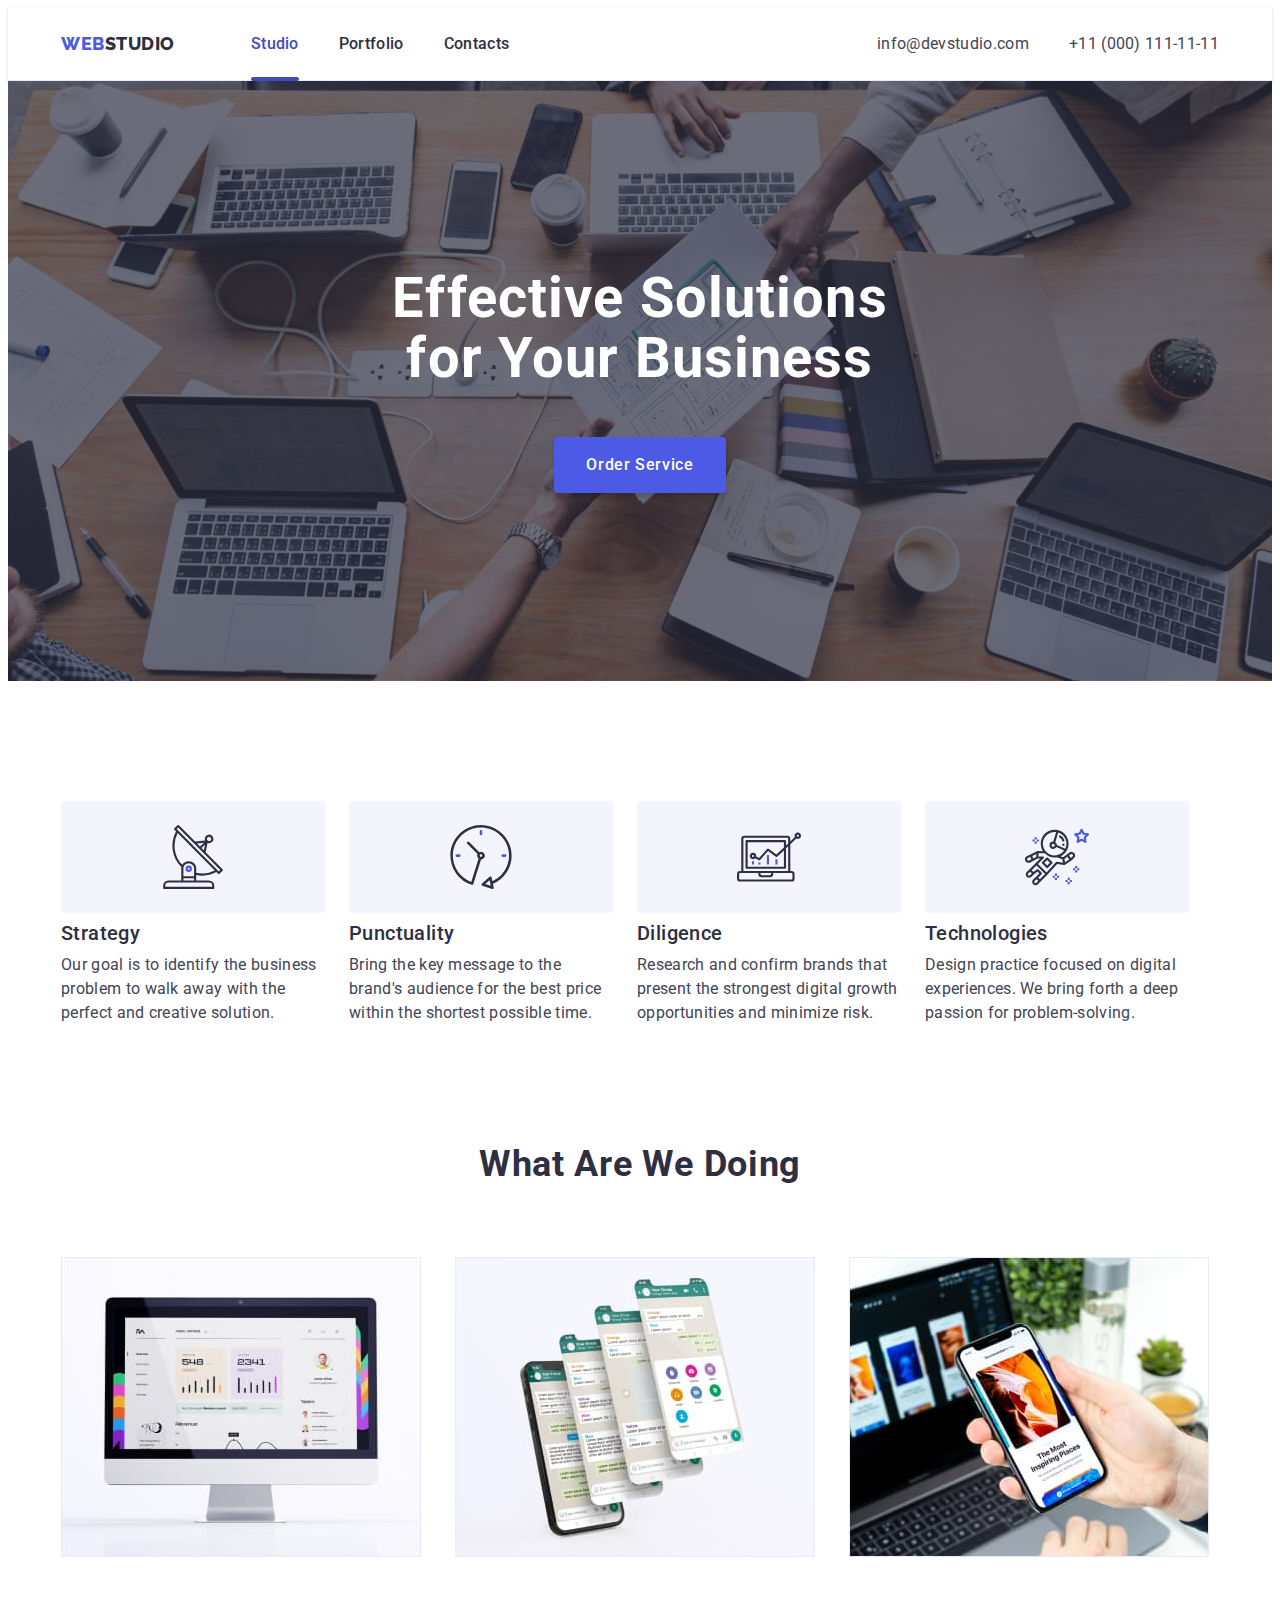
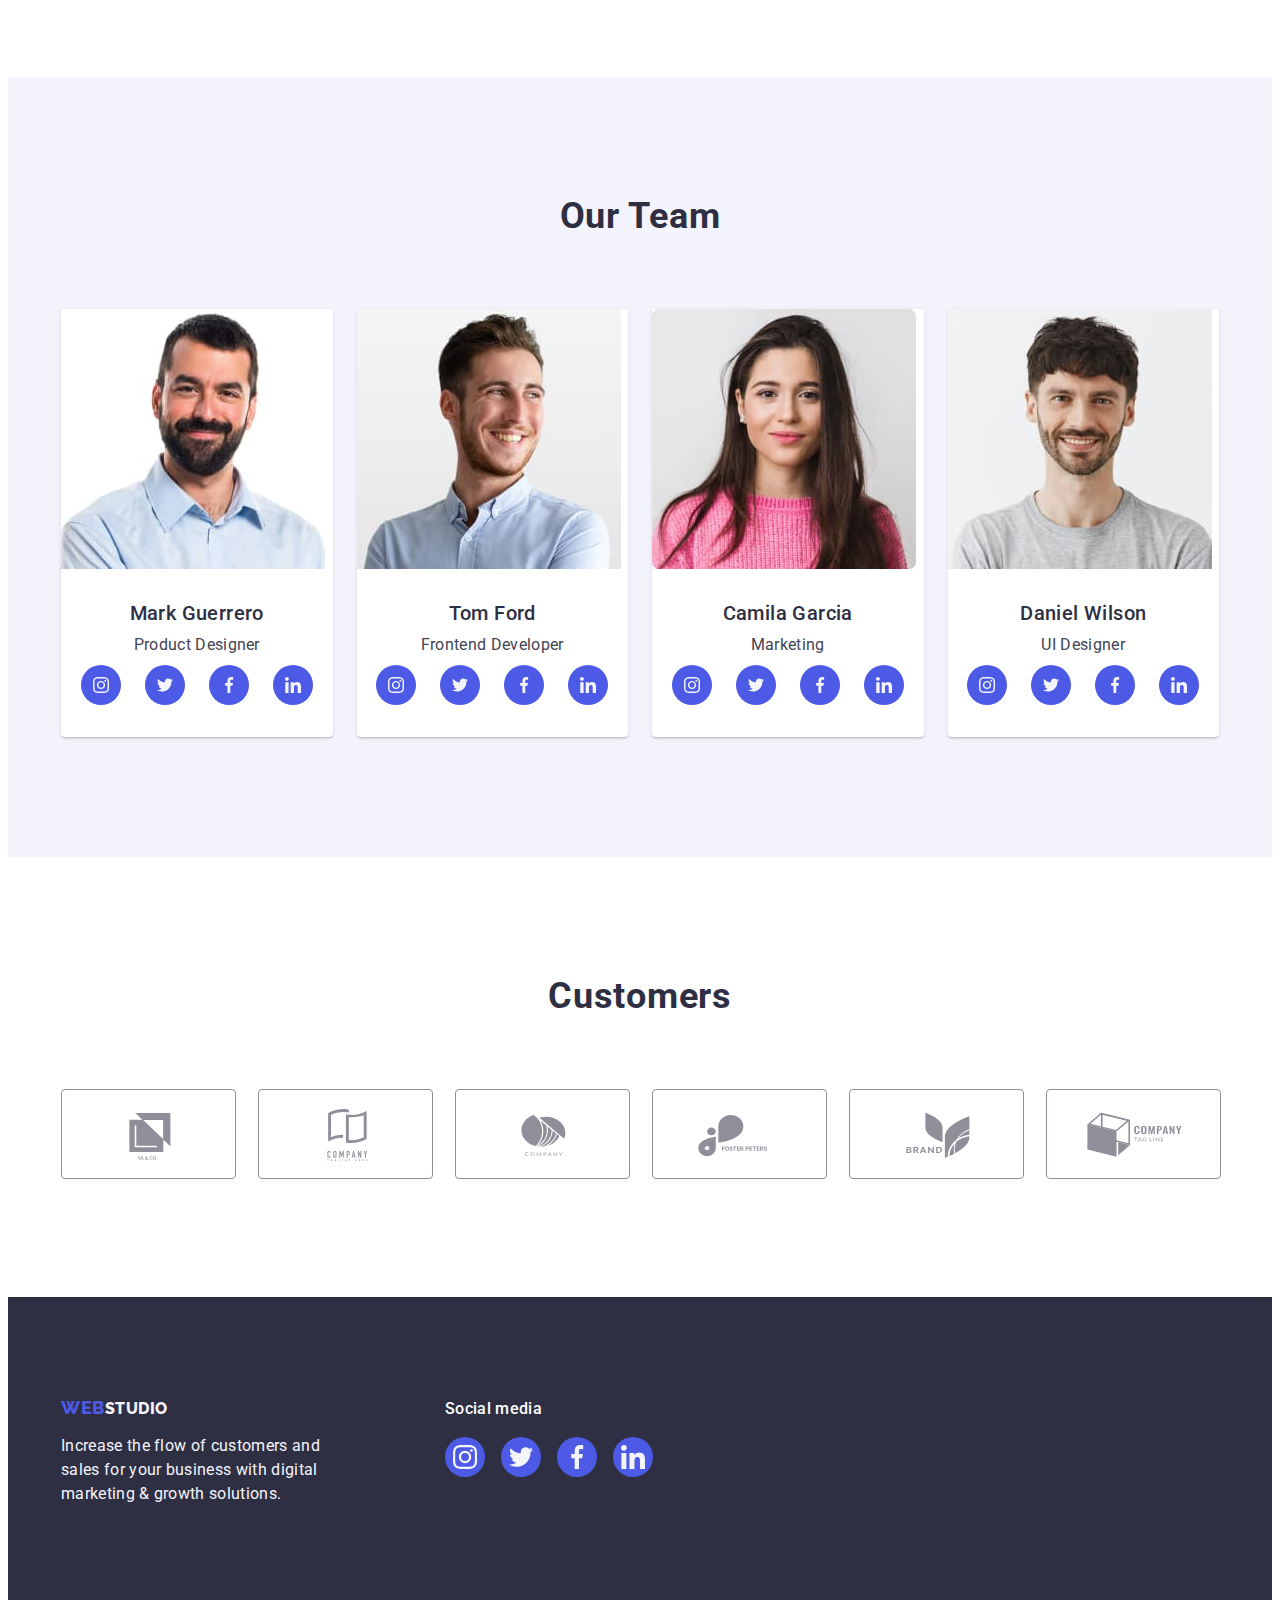
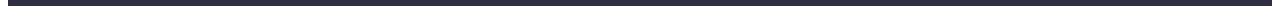
==== commit 1a4c6017: "1" ====
--- a/index.html
+++ b/index.html
@@ -340,33 +340,13 @@
 
 
   </footer>
-  <div class="backdrop is-hidd en" data-modal>
+  <div class="backdrop is-hidden" data-modal>
     <div class="modal">
-      <h3 class="modal-h">Leave your contacts and we will call you back</h3>
-      <form class="form">
-        Name
-        <label class="name"><svg class="icon-modal" width="18" height="18">
-            <use href="./images/icons.svg#icon-person"></use>
-          </svg>
-          <input type="text" name="username"> </label>
-        Phone
-        <label class="name"><svg class="icon-modal" width="18" height="18">
-            <use href="./images/icons.svg#icon-phone"></use>
-
-
-          </svg>
-          <input type="tel" name="tel"> </label>
-        Email
-        <label class="name"><svg class="icon-modal" width="18" height="18">
-            <use href="./images/icons.svg#icon-email"></use>
-
-
-          </svg>
-          <input type="email" name="Email"> </label>
-
-        <button type="button">Send</button>
-
-      </form>
+
+
+
+
+
 
 
 
